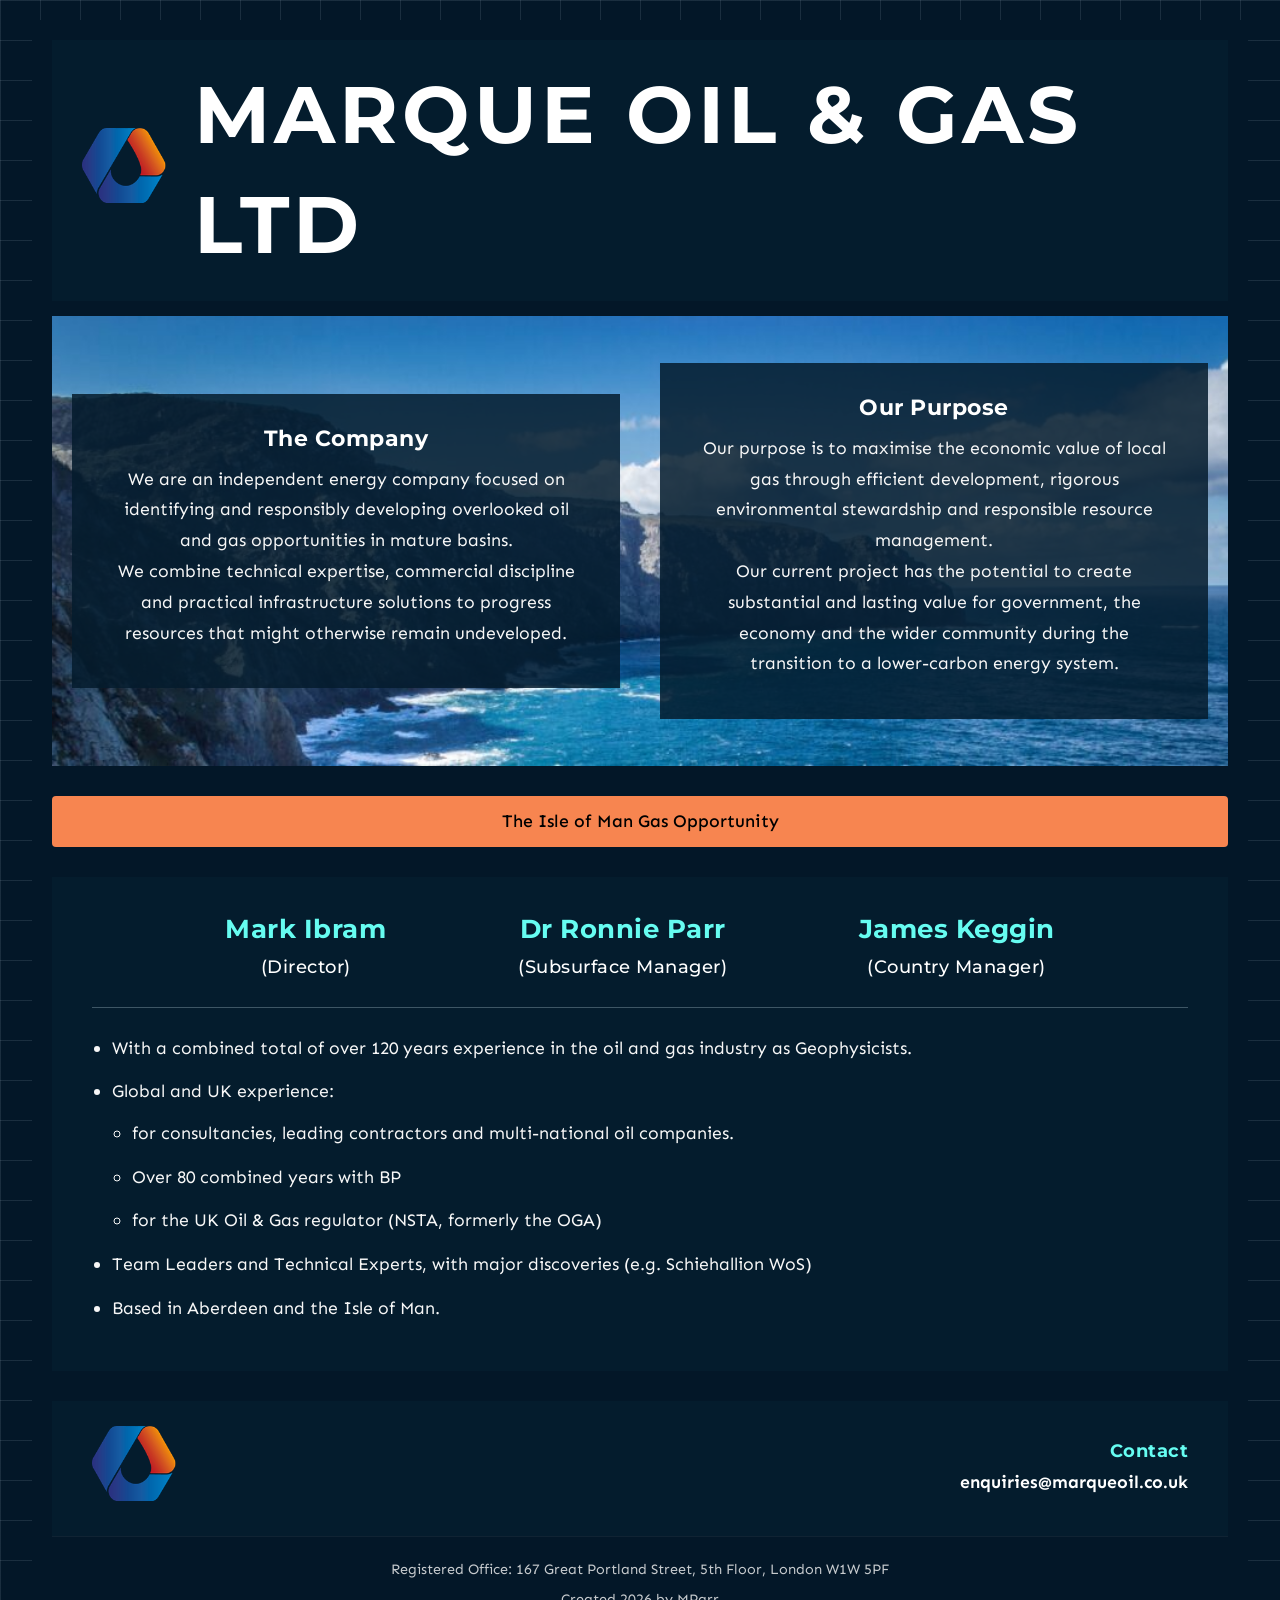
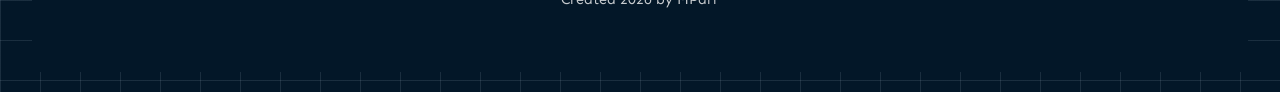
==== index.html @ 426ada27 "Ratify HL; Structure Changes" ====
<!DOCTYPE html>
<html lang="en">
<head>
    <meta charset="UTF-8">
    <meta name="viewport" content="width=device-width, initial-scale=1.0">
    <title>Homepage - Marque Oil & Gas</title>
	<link rel="preconnect" href="https://fonts.googleapis.com">
	<link rel="preconnect" href="https://fonts.gstatic.com" crossorigin>
	<link href="https://fonts.googleapis.com/css2?family=Montserrat:wght@700&family=Sen:wght@400;500;700&display=swap" rel="stylesheet">

    <link rel="icon" type="image/png" href="media/logo.png">
    <link rel="stylesheet" href="style.css">
</head>
<body>
    <div class="page-wrapper">
		<!-- Header Section with Clickable Logo on Left -->
		<header class="site-header">
			<div class="header-logo">
				<a href="index.html" title="Return to Homepage">
					<img src="media/logo.png" alt="Website Logo">
				</a>
			</div>
			<div class="header-text-container">
				<h1 class="header-title">
					MARQUE<br class="mobile-break"> 
					OIL<br class="mobile-break"> 
					&<br class="mobile-break"> 
					GAS<br class="mobile-break"> 
					LTD
				</h1>
			</div>
		</header>


		<!-- Hero / Vision Statement Section -->
		<section class="site-hero reveal">
			<img src="media/sea.jpg" alt="Coastal landscape with offshore energy infrastructure" class="hero-image">
			
			<div class="hero-vision-box">
				<h3>The Company</h3>
				<p>We are an independent energy company focused on identifying and responsibly developing overlooked oil and gas opportunities in mature basins. <br>
				We combine technical expertise, commercial discipline and practical infrastructure solutions to progress resources that might otherwise remain undeveloped.</p>
			</div>
			
			<div class="hero-vision-box">
				<h3>Our Purpose</h3>
				<p>Our purpose is to maximise the economic value of local gas through efficient development, rigorous environmental stewardship and responsible resource management.<br> Our current project has the potential to create substantial and lasting value for government, the economy and the wider community during the transition to a lower-carbon energy system.</p>
			</div>
		</section>

	     <!-- Navigation Section -->
        <nav class="primary-nav" aria-label="Main Navigation">
            <ul class="nav-list">
                <li><a href="caseForGas.html" class="button nav-btn">The Isle of Man Gas Opportunity</a></li>
            </ul>
        </nav>

		<!-- Key Statistics / Impact Metrics Grid - Removed for now -->
		<!-- <section class="content-section metrics-grid reveal">
			<div class="metric-card">
				<div class="metric-number">£Billions</div>
				<p class="metric-label">In potential tax revenue delivered directly to the Isle of Man Exchequer.</p>
			</div>
			
			<div class="metric-card">
				<div class="metric-number">10%</div>
				<p class="metric-label">Of local gas piped back to meet domestic supply needs securely.</p>
			</div>
			
			<div class="metric-card">
				<div class="metric-number">10 Miles</div>
				<p class="metric-label">Offshore location for a compact, 30m tall unmanned installation.</p>
			</div>
		</section>
		 -->
		

		<!-- Leadership Team Section -->
		<section class="content-section team-section reveal">
			
			<!-- Top Row: Names and Titles -->
			<div class="team-roster">
				<div class="team-member">
					<h3>Mark Ibram <br><span class="member-title">(Director)</span></h3>
				</div>
				<div class="team-member">
					<h3>Dr Ronnie Parr <br><span class="member-title">(Subsurface Manager)</span></h3>
				</div>
				<div class="team-member">
					<h3>James Keggin <br><span class="member-title">(Country Manager)</span></h3>
				</div>
			</div>
			
			<!-- Visual Divider -->
			<hr class="team-divider">
			
			<!-- Bottom Row: Bullet Points -->
			<div class="team-experience">
				<ul>
					<li>With a combined total of over 120 years experience in the oil and gas industry as Geophysicists.</li>
					<li>Global and UK experience:
						<ul>
							<li>for consultancies, leading contractors and multi-national oil companies.</li>
							<li>Over 80 combined years with BP</li>
							<li>for the UK Oil & Gas regulator (NSTA, formerly the OGA)</li>
						</ul>
					</li>
					<li>Team Leaders and Technical Experts, with major discoveries (e.g. Schiehallion WoS)</li>
					<li>Based in Aberdeen and the Isle of Man.</li>
				</ul>
			</div>
			
		</section>

		<!-- Unified Footer / Contact Section -->
		<footer class="site-footer reveal">
			<div class="footer-top">
				<div class="footer-logo">
					<img src="media/logo.png" alt="Website Logo">
				</div>
				<div class="footer-contact-block">
					<h3 class="footer-contact-heading">Contact</h3>
					<a href="mailto:enquiries@marqueoil.co.uk" class="footer-email">enquiries@marqueoil.co.uk</a>
				</div>
			</div>
			
			<div class="footer-bottom">
				<p>Registered Office: 167 Great Portland Street, 5th Floor, London W1W 5PF</p>
				<p>Created 2026 by MParr</p>
			</div>
		</footer>

    </div>

    <!-- Global Staggered Scroll Animation Script -->
    <script>
        document.addEventListener("DOMContentLoaded", function() {
            const observerOptions = {
                root: null,
                rootMargin: '0px 0px -50px 0px',
                threshold: 0.1
            };

            const observer = new IntersectionObserver((entries, observer) => {
                entries.forEach((entry, index) => {
                    if (entry.isIntersecting) {
                        setTimeout(() => {
                            entry.target.classList.add('active');
                        }, index * 100); 
                        
                        observer.unobserve(entry.target);
                    }
                });
            }, observerOptions);

            document.querySelectorAll('.reveal').forEach(section => {
                observer.observe(section);
            });
        });
    </script>
	
	<!-- Back to Top Button -->
	<button id="backToTopBtn" title="Scroll to top">
		<span>Top</span> 
		<span style="font-size: 1.1rem; line-height: 1;">↑</span>
	</button>

	<script>
		const backToTopBtn = document.getElementById("backToTopBtn");

		window.addEventListener("scroll", () => {
			if (window.scrollY > 300) {
				backToTopBtn.classList.add("show");
			} else {
				backToTopBtn.classList.remove("show");
			}
		});

		backToTopBtn.addEventListener("click", () => {
			window.scrollTo({
				top: 0,
				behavior: "smooth"
			});
		});
	</script>
</body>
</html>
---- style.css ----
/* ==========================================================================
   Variables
   ========================================================================== */
:root {
    --color-background: #031728;
    --color-background-secondary: #041c2d;
    --color-primary: #66fcf1;
    --color-secondary: #f78550;
    --color-tertiary: #c3d9e7;
    --color-border: #47b2ab;
    
    --color-foreground: #ffffff;
    --color-body-text: #f7f7f7;
    --color-text-link: #10172b;
    --color-black: #000000;

    --font-primary: 'Sen', -apple-system, BlinkMacSystemFont, "Segoe UI", Roboto, sans-serif;
    --font-heading-special: 'Montserrat', sans-serif;
}

/* ==========================================================================
   Universal Box Sizing Reset
   ========================================================================== */
*, *::before, *::after {
    box-sizing: border-box;
}

/* ==========================================================================
   Base Styles with Visible Light Blue Technical Grid Background
   ========================================================================== */
body {
    background-color: var(--color-background);
    background-image: 
        linear-gradient(to right, rgba(195, 217, 231, 0.12) 1px, transparent 1px),
        linear-gradient(to bottom, rgba(195, 217, 231, 0.12) 1px, transparent 1px);
    background-size: 40px 40px; 
    
    color: var(--color-body-text);
    font-family: var(--font-primary);
    font-size: 1.1rem; 
    font-weight: 400;
    line-height: 1.75;
    margin: 0;
    padding: 0;
}

/* ==========================================================================
   Typography
   ========================================================================== */
h1, h2, h3, h4, h5, h6 {
    color: var(--color-foreground);
    font-family: var(--font-heading-special);
    font-weight: 700;
    margin-top: 0;
    margin-bottom: 0.625rem;
    letter-spacing: 0.5px;
}

h1 {
    font-size: clamp(32px, 4.5vw, 56px);
    line-height: 1.38;
    text-align: left;
}

h2 {
    font-size: clamp(28px, 2.6vw, 32px);
    line-height: 1.43;
}

h3 {
    font-size: clamp(20px, 1.9vw, 22px);
    line-height: 1.36;
}

/* ==========================================================================
   Links
   ========================================================================== */
a {
    color: var(--color-foreground);
    text-decoration: underline;
    transition: color 0.2s ease, text-decoration 0.2s ease;
}

a:hover, 
a:focus, 
a:active {
    color: var(--color-primary);
    text-decoration: none;
}

/* ==========================================================================
   Buttons
   ========================================================================== */
.button, 
button, 
input[type="submit"] {
    background-color: var(--color-primary);
    color: var(--color-black);
    border-radius: 4px; 
    border: none;
    font-family: inherit;
    font-size: 1.1rem;
    font-weight: 500;
    padding: 10px 30px;
    text-decoration: none;
    line-height: 1.7;
    cursor: pointer;
    display: inline-block;
    transition: background-color 0.3s ease, color 0.3s ease;
}

.button:hover, .button:focus, .button:active,
button:hover, button:focus, button:active,
input[type="submit"]:hover, input[type="submit"]:focus, input[type="submit"]:active {
    background-color: var(--color-secondary);
    color: var(--color-black);
}

/* ==========================================================================
   Layout Styles
   ========================================================================== */
.page-wrapper {
    max-width: 1400px; 
    width: 95%;        
    margin: 20px auto; 
    padding: 20px;
    background-color: var(--color-background); 
}

.site-header {
    background-color: var(--color-background-secondary);
    display: flex;
    justify-content: flex-start; 
    align-items: center;   
    gap: 25px; 
    padding: 20px 30px;
    margin-bottom: 15px;
    min-height: 90px;
}

.header-title {
    margin: 0;
    font-size: clamp(2rem, 6vw + 1rem, 5rem);
    text-align: left;
    letter-spacing: 0.05em;
    line-height: 1.38;
}

.header-text-container {
    display: flex;
    flex-direction: column; 
    justify-content: center;
}

.header-logo {
    background-color: transparent; 
    border: none; 
}

.header-logo img {
    max-height: 75px; 
    width: auto;      
}

.primary-nav {
    margin-bottom: 30px;
}

.nav-list {
    display: flex;
    justify-content: center;
    gap: 20px;
    flex-wrap: wrap;
    list-style: none;
    padding: 0;
    margin: 0;
}

.nav-list li {
    flex: 1 1 200px; 
}

.nav-btn {
    width: 100%;
    background-color: var(--color-secondary); 
    text-align: center;
    line-height: 1.2;
    padding: 15px 10px;
}

.site-hero {
    position: relative;
    display: flex;
    align-items: center; 
    justify-content: flex-end; 
    min-height: 450px; 
    margin-bottom: 30px;
    overflow: hidden; 
}

.hero-image {
    position: absolute; 
    top: 0;
    left: 0;
    width: 100%;
    height: 100%;
    object-fit: cover; 
    z-index: 1; 
}

.hero-vision-box {
    position: relative;
    z-index: 2; 
    background-color: rgba(4, 28, 45, 0.85); 
    padding: 30px 40px;
    margin: 20px;
    display: flex;
    flex-direction: column;
    justify-content: center;
    text-align: center;
    max-width: 600px; 
    width: 90%; 
}

.hero-vision-box h3, 
.hero-vision-box p {
    margin: 0 0 10px 0;
}

.content-section {
    margin-bottom: 20px;
}

/* ==========================================================================
   Team Section
   ========================================================================== */
.team-section {
    background-color: var(--color-background-secondary);
    padding: 35px 40px;
    margin-bottom: 30px;
}

.team-roster {
    display: flex;
    justify-content: center; 
    align-items: center;
    text-align: center;
    gap: 12%; 
}

.team-member h3 {
    margin: 0;
    font-size: clamp(1.4rem, 2vw, 1.8rem); 
    color: var(--color-primary); 
}

.member-title {
    font-size: 1.1rem;
    color: var(--color-foreground); 
    font-weight: 500;
}

.team-divider {
    border: none;
    border-top: 1px solid var(--color-tertiary); 
    margin: 25px 0;
    opacity: 0.3;
}

.team-experience ul {
    margin: 0;
    padding-left: 20px;
    line-height: 1.8;
}

.team-experience li {
    margin-bottom: 12px;
}

.team-experience ul ul {
    margin-top: 10px;
    list-style-type: circle; 
}

/* ==========================================================================
   Subpage & Side-by-Side Content Styles (Border-free & Centered Layout)
   ========================================================================== */
.page-heading-box,
.text-content-box {
    background-color: var(--color-background-secondary);
    padding: 35px 40px;
    margin-bottom: 20px;
    position: relative;
    overflow: hidden;
}

.text-content-box > h3 {
    color: var(--color-primary);
    font-size: clamp(1.8rem, 2.5vw, 2.4rem);
    background-color: rgba(3, 23, 40, 0.6);
    padding: 20px 30px;
    margin: -35px -40px 20px -40px;
    text-align: center;
    letter-spacing: 2px;
    border: none;
    width: calc(100% + 80px);
}

.page-subtitle-white {
    width: calc(100% + 80px);
    margin-left: -40px;
    margin-right: -40px;
    background-color: rgba(3, 23, 40, 0.3);
    color: var(--color-foreground);
    font-size: 1.25rem;
    font-style: italic;
    text-align: left;
    padding: 14px 40px;
    margin-bottom: 30px;
    border: none;
    opacity: 0.95;
}

.lead-text {
    font-size: 1.15rem;
    opacity: 0.9;
    margin-bottom: 15px;
}

.section-subtitle {
    margin-bottom: 15px;
    opacity: 0.9;
}

.content-image-wrapper {
    display: flex;
    justify-content: center;
    margin-top: 20px;
    width: 100%;
}

.content-image-wrapper img {
    width: 100%;
    max-width: 950px;
    height: auto;      
    display: block;
    border-radius: 4px; 
}

/* Vertically Centered Layout for Side-by-Side Content */
.content-side-by-side {
    display: flex;
    align-items: center; 
    gap: 35px;
    margin-top: 15px;
}

/* Side Text with Orange Border, Background, Justified Text, and No Blue Borders */
.side-text {
    flex: 1.2; 
    text-align: justify;
    text-justify: inter-word;
    border: 2px solid var(--color-secondary);
    border-radius: 8px;
    padding: 25px 30px;
    background-color: var(--color-background);
    box-shadow: 0 4px 20px rgba(0, 0, 0, 0.3);
}

.side-text p, 
.side-text ol {
    text-align: justify;
    text-justify: inter-word;
}

.side-image {
    flex: 1;
    display: flex;
    justify-content: center;
    align-items: flex-start;
    position: sticky; 
    top: 20px;
    background: transparent;
    border: none;
    padding: 0;
    box-shadow: none;
}

.side-image img {
    width: 100%;
    max-width: 100%;
    height: auto;
    border-radius: 8px;
    box-shadow: 0 12px 35px rgba(0, 0, 0, 0.45);
}

/* ==========================================================================
   Comparison Table Styles (Border-free)
   ========================================================================== */
.table-container {
    width: 100%;
    overflow-x: auto; 
    margin-bottom: 30px;
    border: none;
    border-radius: 6px;
    box-shadow: 0 4px 20px rgba(0, 0, 0, 0.3);
}

.comparison-table {
    width: 100%;
    border-collapse: collapse;
    text-align: left;
    font-size: 1rem;
    color: var(--color-body-text);
}

.comparison-table th, 
.comparison-table td {
    padding: 16px 20px;
    border: none;
    border-bottom: 1px solid rgba(255, 255, 255, 0.05); 
    vertical-align: middle;
}

.comparison-table thead th {
    background-color: var(--color-background-secondary); 
    color: var(--color-foreground);
    font-family: var(--font-heading-special);
    font-size: 1.1rem;
}

.comparison-table .header-wind {
    background-color: #381d16; 
    color: #f2d3c7;
}

.col-wind {
    background-color: rgba(242, 133, 80, 0.08); 
    width: 39%;
    color: var(--color-body-text);
}

.comparison-table .header-gas {
    background-color: var(--color-background-secondary);
    color: var(--color-primary);
}

.test-name {
    background-color: var(--color-background);
    color: var(--color-foreground);
    font-weight: 700;
    width: 22%;
}

.col-gas {
    background-color: var(--color-background-secondary);
    width: 39%;
    color: var(--color-body-text);
}

.status-yes { color: #1a5276; font-weight: 700; }
.status-no { color: #b52b2b; font-weight: 700; }
.status-unlikely { color: #b86214; font-weight: 700; }
.status-risk { color: #b86214; font-weight: 700; }
.status-bad { color: #b52b2b; font-weight: 700; }
.status-neutral { color: #3b5266; font-weight: 700; }

/* ==========================================================================
   Footer Section Styles
   ========================================================================== */
.site-footer {
    display: flex;
    flex-direction: column;
    margin-bottom: 20px;
    background-color: var(--color-background-secondary);
    border-top: none;
}

.footer-top {
    display: flex;
    justify-content: space-between;
    align-items: center;
    padding: 25px 40px;
}

.footer-logo img {
    max-height: 75px; 
    width: auto;
}

.footer-contact-block {
    text-align: right;
}

.footer-contact-heading {
    margin: 0 0 5px 0;
    font-size: 1.1rem;
    color: var(--color-primary);
}

.footer-email {
    color: var(--color-foreground);
    font-weight: 700;
    text-decoration: none;
    font-size: 1.1rem;
}

.footer-email:hover {
    color: var(--color-primary);
}

.footer-bottom {
    background-color: var(--color-background);
    padding: 15px 40px;
    text-align: center;
    font-size: 0.9rem;
    border-top: 1px solid rgba(255, 255, 255, 0.05); 
}

.footer-bottom p {
    margin: 5px 0;
    opacity: 0.8;
}

/* ==========================================================================
   Summary Box & FAQ Styles
   ========================================================================== */
.simple-choice-box {
    background-color: var(--color-background); 
    border: 2px solid var(--color-secondary);   
    border-radius: 8px;
    padding: 25px 30px;
    margin-top: 30px;
    box-shadow: 0 4px 20px rgba(0, 0, 0, 0.3); 
}

.text-content-box .simple-choice-box h3 {
    color: var(--color-secondary); 
    font-size: 1.3rem;
    margin-bottom: 12px;
    text-transform: uppercase;
    letter-spacing: 1px;
}

.choice-list {
    list-style-type: none; 
    padding: 0;
    margin: 0;
}

.choice-list li {
    font-size: 1.1rem;
    line-height: 1.6;
    margin-bottom: 10px;
    padding-left: 24px;
    position: relative;
}

.choice-list li::before {
    content: "■";
    color: var(--color-primary);
    position: absolute;
    left: 0;
    font-size: 0.8rem;
    top: 2px;
}

.choice-list li:last-child {
    margin-bottom: 0;
}

.faq-container {
    display: flex;
    flex-direction: column;
    gap: 12px;
    margin-top: 15px;
}

.faq-item {
    background-color: var(--color-background);
    border: none;
    box-shadow: 0 4px 15px rgba(0, 0, 0, 0.2);
    border-radius: 6px;
    overflow: hidden;
    transition: transform 0.2s ease;
}

.faq-item[open] {
    transform: translateY(-2px);
}

.faq-question {
    padding: 16px 20px;
    font-size: 1.05rem;
    font-weight: 700;
    color: var(--color-foreground);
    cursor: pointer;
    list-style: none;
    display: flex;
    justify-content: space-between;
    align-items: center;
}

.faq-question::after {
    content: "+";
    font-size: 1.4rem;
    color: var(--color-primary);
}

.faq-item[open] .faq-question::after {
    content: "−";
}

.faq-answer {
    padding: 15px 20px;
    color: var(--color-body-text);
    line-height: 1.7;
    border-top: 1px solid rgba(255, 255, 255, 0.05);
    margin-top: 5px;
}

.faq-answer p { margin: 0; }

/* ==========================================================================
   Animations & Resource Library
   ========================================================================== */
@keyframes fadeInSmooth {
    from { opacity: 0; transform: translateY(15px); }
    to { opacity: 1; transform: translateY(0); }
}

.page-heading-box,
.text-content-box,
.team-section,
.site-hero {
    animation: fadeInSmooth 0.8s ease-out forwards;
}

.reveal {
    opacity: 0;
    transform: translateY(40px);
    transition: opacity 1s cubic-bezier(0.16, 1, 0.3, 1), transform 1s cubic-bezier(0.16, 1, 0.3, 1);
    will-change: opacity, transform;
}

.reveal.active {
    opacity: 1;
    transform: translateY(0);
}

.resource-grid {
    display: flex;
    flex-direction: column;
    gap: 12px;
    margin-top: 15px;
}

.resource-card {
    display: flex;
    align-items: center;
    background-color: var(--color-background);
    border: none;
    box-shadow: 0 4px 15px rgba(0, 0, 0, 0.2);
    border-radius: 6px;
    padding: 16px 20px;
    text-decoration: none;
    color: var(--color-foreground);
    transition: transform 0.2s ease;
}

.resource-card:hover {
    transform: translateY(-2px);
}

.resource-icon {
    background-color: var(--color-secondary);
    color: var(--color-black);
    font-family: var(--font-heading-special);
    font-weight: 700;
    font-size: 0.85rem;
    padding: 8px 10px;
    border-radius: 4px;
    margin-right: 15px;
    flex-shrink: 0;
}

.resource-info { flex-grow: 1; }
.resource-info h4 { margin: 0 0 4px 0; font-size: 1.05rem; color: var(--color-primary); }
.resource-info p { margin: 0 0 4px 0; font-size: 0.9rem; color: var(--color-body-text); opacity: 0.9; }
.resource-meta { font-size: 0.85rem; opacity: 0.7; }

.resource-action {
    font-weight: 700;
    font-size: 0.95rem;
    color: var(--color-primary);
    margin-left: 15px;
    flex-shrink: 0;
    display: flex;
    align-items: center;
    gap: 5px;
}

/* ==========================================================================
   Tabbed Switcher Styles
   ========================================================================== */
.tab-nav {
    display: flex;
    justify-content: center;
    gap: 15px;
    margin-bottom: 25px;
    flex-wrap: wrap;
}

.tab-btn {
    flex: 1 1 200px; 
    max-width: 250px;
    text-align: center;
    justify-content: center;
    background-color: var(--color-background-secondary);
    color: var(--color-foreground);
    border: none;
    box-shadow: 0 4px 15px rgba(0, 0, 0, 0.2);
    padding: 12px 25px;
    font-size: 1rem;
    font-weight: 700;
    border-radius: 4px;
    cursor: pointer;
    transition: all 0.3s ease;
}

.tab-btn:hover {
    color: var(--color-primary);
}

.tab-btn.active {
    background-color: var(--color-primary);
    color: var(--color-black);
}

.tab-content {
    display: none;
    opacity: 0;
    transition: opacity 0.4s ease-in-out;
}

.tab-content.active {
    display: block;
    opacity: 1;
}

/* ==========================================================================
   Milestone Timeline Tracker Styles
   ========================================================================== */
.timeline-container {
    display: flex;
    flex-direction: column;
    gap: 15px;
    position: relative;
    margin-top: 15px;
}

.timeline-container::before {
    content: '';
    position: absolute;
    top: 15px;
    bottom: 15px;
    left: 17px;
    width: 2px;
    background-color: var(--color-tertiary);
    opacity: 0.3;
}

.timeline-step {
    display: flex;
    align-items: flex-start;
    gap: 15px;
    position: relative;
}

.timeline-marker {
    background-color: var(--color-background);
    color: var(--color-primary);
    border: 2px solid var(--color-primary);
    font-family: var(--font-heading-special);
    font-weight: 700;
    font-size: 0.9rem;
    width: 34px;
    height: 34px;
    border-radius: 50%;
    display: flex;
    align-items: center;
    justify-content: center;
    flex-shrink: 0;
    z-index: 2;
    transition: background-color 0.3s ease, color 0.3s ease;
}

.timeline-step:hover .timeline-marker {
    background-color: var(--color-primary);
    color: var(--color-black);
}

.timeline-content {
    background-color: var(--color-background);
    border: none;
    box-shadow: 0 4px 15px rgba(0, 0, 0, 0.2);
    border-radius: 6px;
    padding: 12px 18px;
    flex-grow: 1;
    transition: transform 0.3s ease;
}

.timeline-step:hover .timeline-content {
    transform: translateY(-2px);
}

.timeline-content h4 {
    margin: 0 0 4px 0;
    font-size: 1rem;
    color: var(--color-primary);
}

.timeline-content p {
    margin: 0;
    font-size: 0.9rem;
    color: var(--color-body-text);
    opacity: 0.9;
    line-height: 1.5;
}

/* ==========================================================================
   Key Statistics / Impact Metrics Callout Grid
   ========================================================================== */
.metrics-grid {
    display: flex;
    justify-content: center;
    gap: 25px;
    margin-bottom: 30px;
    flex-wrap: wrap;
}

.metric-card {
    background-color: var(--color-background-secondary);
    border: none;
    border-radius: 8px;
    padding: 25px 20px;
    text-align: center;
    flex: 1;
    min-width: 250px;
    box-shadow: 0 4px 15px rgba(0, 0, 0, 0.2);
    transition: transform 0.3s ease;
}

.metric-card:hover {
    transform: translateY(-5px);
}

.metric-number {
    font-family: var(--font-heading-special);
    font-size: clamp(2rem, 2.8vw, 2.8rem);
    font-weight: 700;
    color: var(--color-primary);
    margin-bottom: 8px;
    line-height: 1.1;
}

.metric-label {
    font-size: 1rem;
    color: var(--color-body-text);
    margin: 0;
    line-height: 1.5;
    opacity: 0.95;
}

/* ==========================================================================
   Print-Friendly Styles
   ========================================================================== */
@media print {
    body {
        background-color: #ffffff !important;
        background-image: none !important; 
        color: #000000 !important;
    }

    .primary-nav,
    .tab-nav,
    .footer-socials,
    .content-side-by-side img, 
    button {
        display: none !important;
    }

    .page-wrapper,
    .site-header,
    .content-section,
    .page-heading-box,
    .text-content-box,
    .team-section,
    .site-footer {
        background-color: #ffffff !important;
        color: #000000 !important;
        box-shadow: none !important;
        border: 1px solid #ddd !important;
    }

    h1, h2, h3, h4, h5, h6,
    .team-member h3,
    .page-heading-box h2,
    .text-content-box > h3 {
        color: #000000 !important;
    }

    .comparison-table {
        color: #000000 !important;
    }
    
    .comparison-table th {
        background-color: #f0f0f0 !important;
        color: #000000 !important;
    }
}

/* ==========================================================================
   Professional Back-to-Top Button & Image Modal Styles
   ========================================================================== */
#backToTopBtn {
    position: fixed;
    bottom: 30px;
    right: 30px;
    z-index: 99;
    background-color: var(--color-background-secondary);
    color: var(--color-foreground);
    border: none;
    border-radius: 35px; 
    padding: 14px 24px; 
    font-family: var(--font-primary);
    font-size: 1.05rem; 
    font-weight: 700;
    letter-spacing: 0.5px;
    cursor: pointer;
    display: flex;
    align-items: center;
    gap: 10px;
    opacity: 0;
    visibility: hidden;
    transform: translateY(15px);
    transition: opacity 0.3s ease, visibility 0.3s ease, transform 0.3s ease, background-color 0.3s ease, color 0.3s ease;
    box-shadow: 0 4px 20px rgba(0, 0, 0, 0.4);
}

#backToTopBtn.show {
    opacity: 1;
    visibility: visible;
    transform: translateY(0);
}

#backToTopBtn:hover {
    background-color: var(--color-secondary);
    color: var(--color-black);
    transform: translateY(-3px);
}

.side-image img, 
.content-image-wrapper img {
    cursor: pointer;
    transition: transform 0.2s ease;
}

.side-image img:hover, 
.content-image-wrapper img:hover {
    transform: scale(1.02);
}

#imageModal {
    display: none;
    position: fixed;
    z-index: 1000;
    top: 0;
    left: 0;
    width: 100%;
    height: 100%;
    background-color: rgba(3, 23, 40, 0.95);
    justify-content: center;
    align-items: center;
    padding: 20px;
}

#imageModal img {
    max-width: 90%;
    max-height: 90vh;
    border-radius: 4px;
    box-shadow: 0 4px 25px rgba(0,0,0,0.5);
}

#imageModal.active {
    display: flex;
}

.mobile-break {
    display: none;
}
/* ==========================================================================
   Media Queries & Responsive Rules
   ========================================================================== */
@media (max-width: 900px) {
    .comparison-table th, 
    .comparison-table td {
        padding: 12px 10px;
        font-size: 0.9rem;
    }
    
    .content-side-by-side {
        flex-direction: column;
        gap: 20px;
    }
}

@media (max-width: 850px) {
    .site-header {
        flex-direction: column;
        gap: 20px; 
        padding: 20px;
    }
    
    .site-hero {
        flex-direction: column;
        justify-content: center;
        padding: 20px 0; 
    }

    .hero-vision-box {
        padding: 15px 20px; 
        margin: 10px; 
        width: 90%;
    }

    .hero-vision-box h3 {
        font-size: 1.2rem;
        margin-bottom: 5px;
    }

    .hero-vision-box p {
        font-size: 0.95rem; 
        line-height: 1.4; 
    }

    .footer-top {
        flex-direction: column;
        gap: 20px;
        justify-content: center;
    }

    .comparison-table thead { display: none; }

    .comparison-table, 
    .comparison-table tbody, 
    .comparison-table tr, 
    .comparison-table td {
        display: block;
        width: 100% !important;
    }

    .comparison-table { border: none; }

    .comparison-table tr {
        margin-bottom: 25px;
        border-radius: 6px;
        overflow: hidden;
        box-shadow: 0 4px 15px rgba(0, 0, 0, 0.2);
    }

    .comparison-table .test-name {
        background-color: var(--color-background);
        color: var(--color-primary);
        font-size: 1.15rem;
        text-align: center;
        padding: 14px;
        font-family: var(--font-heading-special);
    }

    .comparison-table .col-wind,
    .comparison-table .col-gas {
        padding: 18px 20px;
        display: block;
        position: relative;
    }

    .comparison-table td[data-label]::before {
        content: attr(data-label);
        display: block;
        font-family: var(--font-heading-special);
        font-size: 0.85rem;
        text-transform: uppercase;
        letter-spacing: 0.5px;
        margin-bottom: 6px;
        opacity: 0.85;
    }

    .comparison-table .col-wind::before { color: #f2d3c7; font-weight: 700; }
    .comparison-table .col-gas::before { color: var(--color-primary); font-weight: 700; }
	
	.mobile-break {
        display: block;
    }
    
    .header-title {
        line-height: 1.1; 
		text-align: center;
    }
}

@media (max-width: 768px) {
    .resource-card {
        flex-direction: column;
        align-items: flex-start;
        gap: 15px;
    }
    
    .resource-action {
        margin-left: 0;
        align-self: flex-end;
    }
}
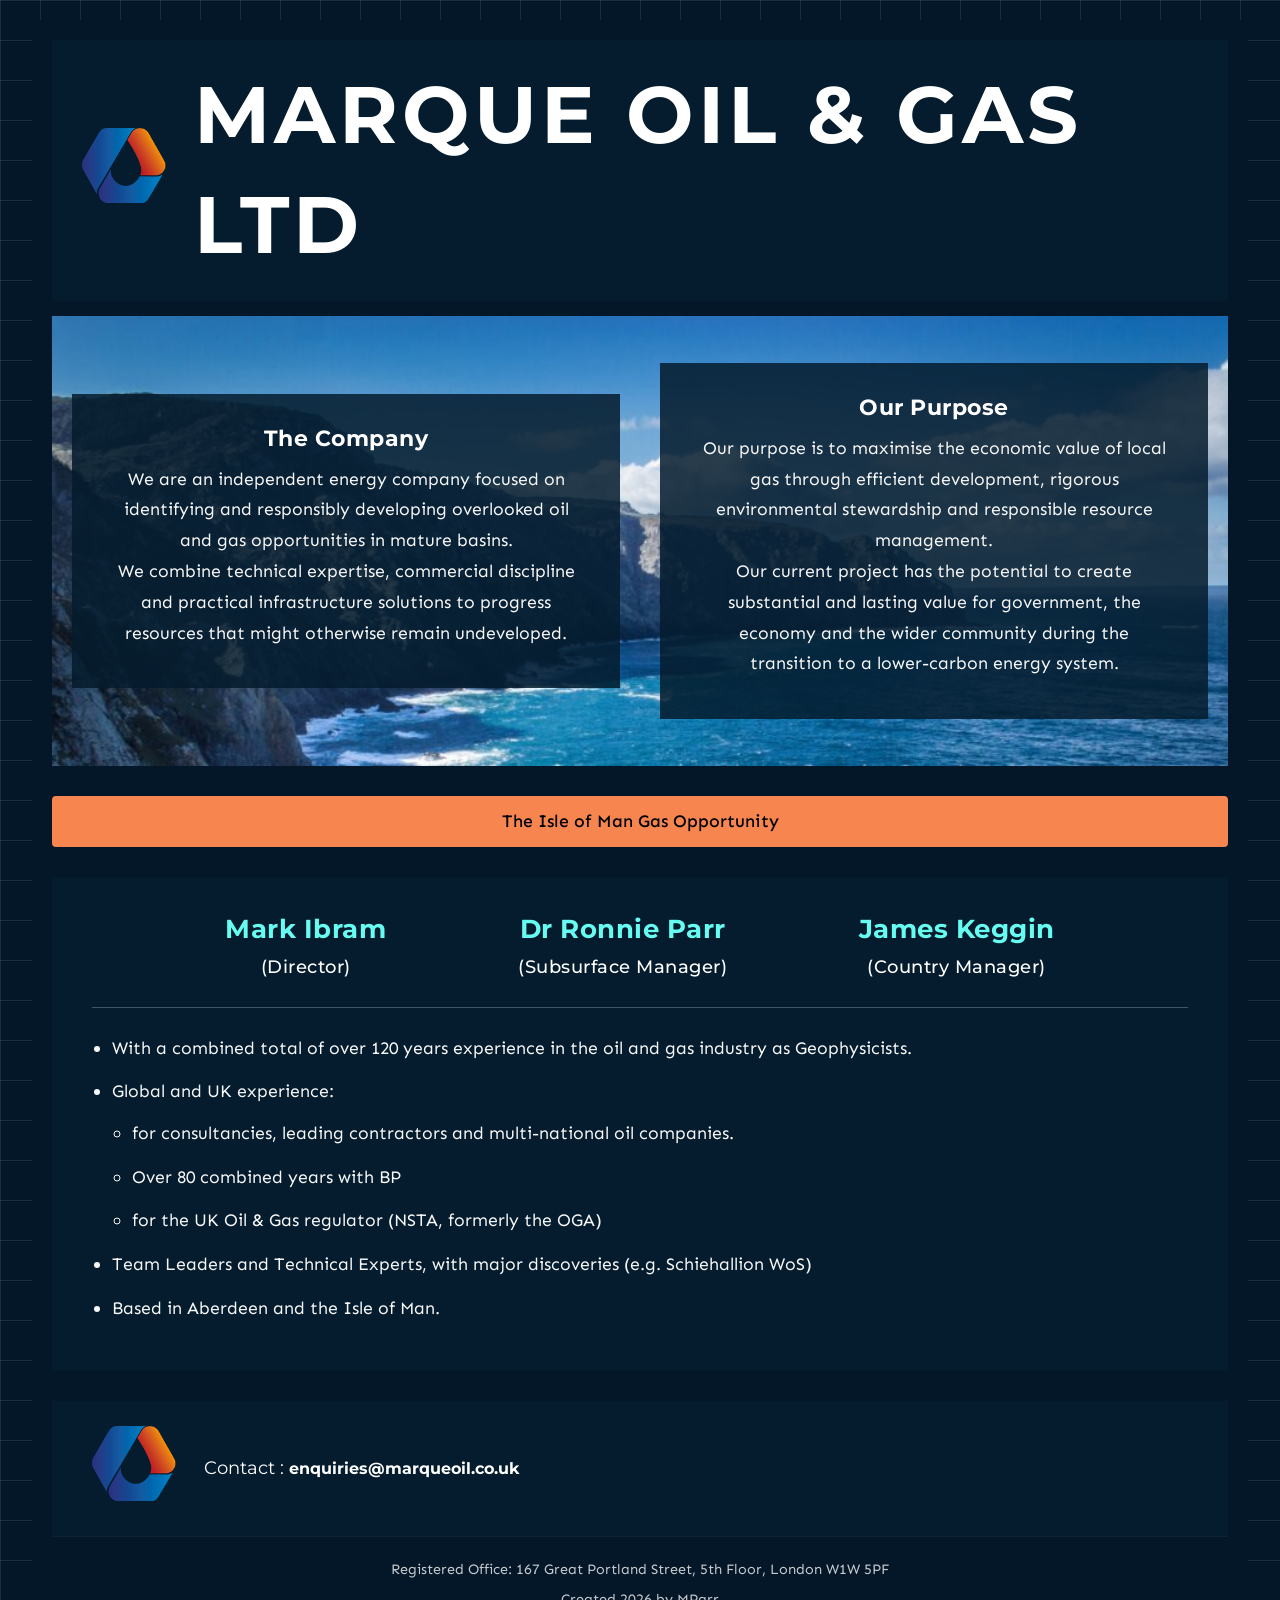
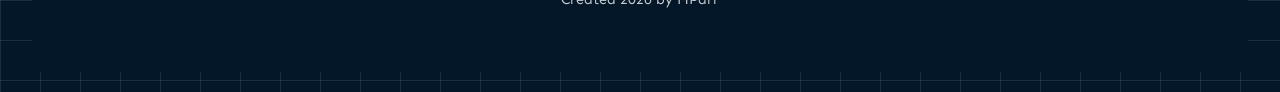
==== commit a1be4ac5: "Footer Adjustments Changed alignment of footer to la, edited css of colour." ====
--- a/index.html
+++ b/index.html
@@ -113,14 +113,13 @@
 		</section>
 
 		<!-- Unified Footer / Contact Section -->
-		<footer class="site-footer reveal">
+		<footer class="site-footer">
 			<div class="footer-top">
 				<div class="footer-logo">
 					<img src="media/logo.png" alt="Website Logo">
 				</div>
 				<div class="footer-contact-block">
-					<h3 class="footer-contact-heading">Contact</h3>
-					<a href="mailto:enquiries@marqueoil.co.uk" class="footer-email">enquiries@marqueoil.co.uk</a>
+					<p class="footer-contact-text">Contact : <a href="mailto:enquiries@marqueoil.co.uk" class="footer-email">enquiries@marqueoil.co.uk</a></p>
 				</div>
 			</div>
 			
--- a/style.css
+++ b/style.css
@@ -478,9 +478,11 @@
 
 .footer-top {
     display: flex;
-    justify-content: space-between;
+    justify-content: flex-start; 
     align-items: center;
+    gap: 25px; 
     padding: 25px 40px;
+    background-color: var(--color-background-secondary);
 }
 
 .footer-logo img {
@@ -489,20 +491,27 @@
 }
 
 .footer-contact-block {
-    text-align: right;
+    text-align: left;
 }
 
 .footer-contact-heading {
     margin: 0 0 5px 0;
     font-size: 1.1rem;
     color: var(--color-primary);
+}
+
+.footer-contact-text {
+    margin: 0;
+    font-family: var(--font-heading-special);
+    font-size: 1.1rem;
+    color: var(--color-foreground);
 }
 
 .footer-email {
     color: var(--color-foreground);
     font-weight: 700;
     text-decoration: none;
-    font-size: 1.1rem;
+    font-size: 1.0rem;
 }
 
 .footer-email:hover {
@@ -919,6 +928,41 @@
         color: #000000 !important;
     }
 }
+
+.case-card-grid {
+    display: grid;
+    grid-template-columns: repeat(auto-fit, minmax(320px, 1fr));
+    gap: 20px;
+    margin-top: 20px;
+	text-align: center;
+}
+
+.feature-card {
+    background-color: var(--color-background);
+    border-radius: 6px;
+    padding: 22px 25px;
+    box-shadow: 0 4px 15px rgba(0, 0, 0, 0.2);
+    transition: transform 0.2s ease;
+}
+
+.feature-card:hover {
+    transform: translateY(-2px);
+}
+
+.feature-card h4 {
+    margin: 0 0 8px 0;
+    font-size: 1.1rem;
+    color: var(--color-primary);
+}
+
+.feature-card p {
+    margin: 0;
+    font-size: 0.950rem;
+    color: var(--color-body-text);
+    opacity: 0.9;
+    line-height: 1.6;
+}
+
 
 /* ==========================================================================
    Professional Back-to-Top Button & Image Modal Styles
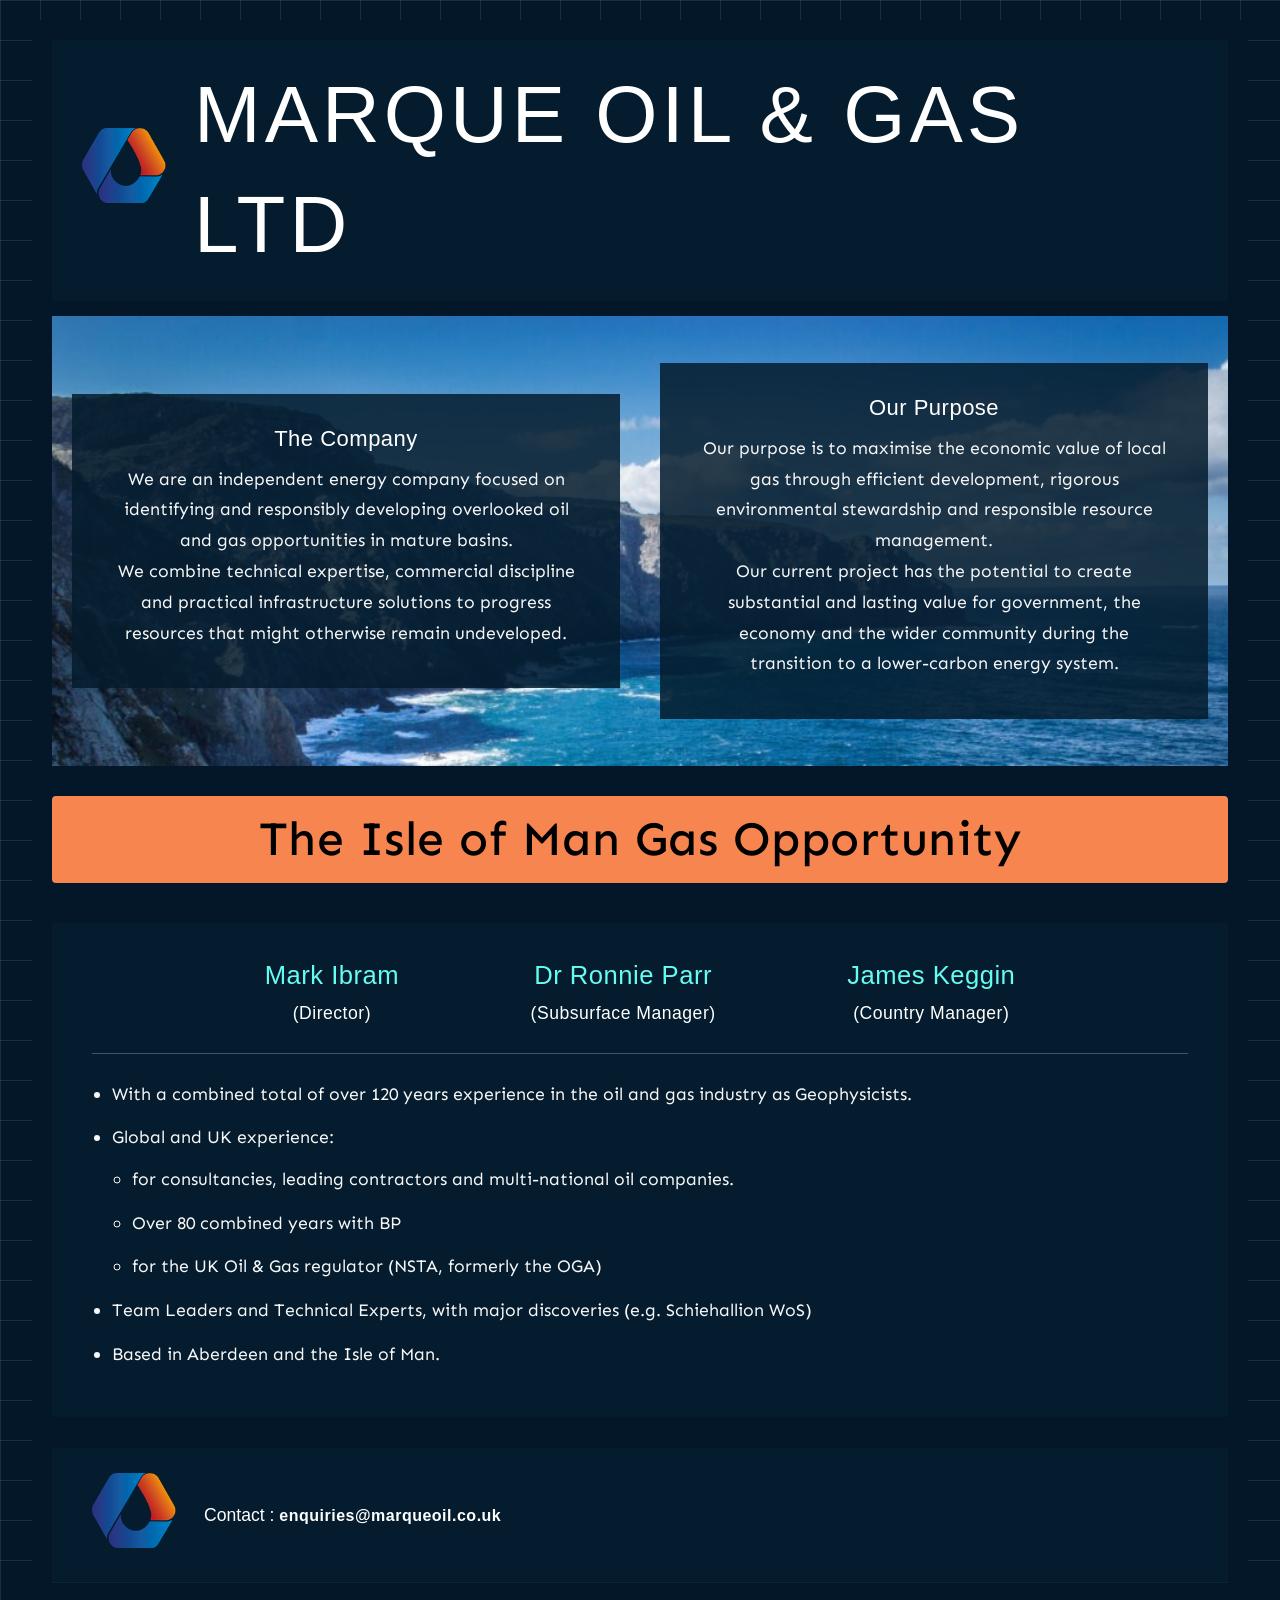
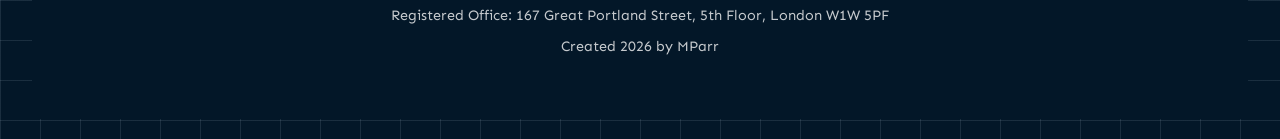
==== commit 7d7265e0: "Fixed Other Small Issues" ====
--- a/index.html
+++ b/index.html
@@ -6,7 +6,7 @@
     <title>Homepage - Marque Oil & Gas</title>
 	<link rel="preconnect" href="https://fonts.googleapis.com">
 	<link rel="preconnect" href="https://fonts.gstatic.com" crossorigin>
-	<link href="https://fonts.googleapis.com/css2?family=Montserrat:wght@700&family=Sen:wght@400;500;700&display=swap" rel="stylesheet">
+	<link href="https://fonts.googleapis.com/css2?family=Sen:wght@400;500;&display=swap" rel="stylesheet">
 
     <link rel="icon" type="image/png" href="media/logo.png">
     <link rel="stylesheet" href="style.css">
--- a/style.css
+++ b/style.css
@@ -15,7 +15,7 @@
     --color-black: #000000;
 
     --font-primary: 'Sen', -apple-system, BlinkMacSystemFont, "Segoe UI", Roboto, sans-serif;
-    --font-heading-special: 'Montserrat', sans-serif;
+	--font-heading-special: "Segoe UI", -apple-system, BlinkMacSystemFont, sans-serif;
 }
 
 /* ==========================================================================
@@ -34,7 +34,6 @@
         linear-gradient(to right, rgba(195, 217, 231, 0.12) 1px, transparent 1px),
         linear-gradient(to bottom, rgba(195, 217, 231, 0.12) 1px, transparent 1px);
     background-size: 40px 40px; 
-    
     color: var(--color-body-text);
     font-family: var(--font-primary);
     font-size: 1.1rem; 
@@ -47,10 +46,9 @@
 /* ==========================================================================
    Typography
    ========================================================================== */
-h1, h2, h3, h4, h5, h6 {
+h1, h2, h3, h4, h5, h6, a {
     color: var(--color-foreground);
     font-family: var(--font-heading-special);
-    font-weight: 700;
     margin-top: 0;
     margin-bottom: 0.625rem;
     letter-spacing: 0.5px;
@@ -70,6 +68,7 @@
 h3 {
     font-size: clamp(20px, 1.9vw, 22px);
     line-height: 1.36;
+	font-weight: 500;
 }
 
 /* ==========================================================================
@@ -79,6 +78,9 @@
     color: var(--color-foreground);
     text-decoration: underline;
     transition: color 0.2s ease, text-decoration 0.2s ease;
+	letter-spacing: 0.5px;
+    line-height: 1.36;
+	font-weight: 500;
 }
 
 a:hover, 
@@ -99,7 +101,7 @@
     border-radius: 4px; 
     border: none;
     font-family: inherit;
-    font-size: 1.1rem;
+    font-size: 3rem;
     font-weight: 500;
     padding: 10px 30px;
     text-decoration: none;
@@ -144,6 +146,7 @@
     text-align: left;
     letter-spacing: 0.05em;
     line-height: 1.38;
+	font-weight: 400;
 }
 
 .header-text-container {
@@ -294,8 +297,8 @@
     overflow: hidden;
 }
 
-.text-content-box > h3 {
-    color: var(--color-primary);
+.text-content-box > h2 {
+    color: white;
     font-size: clamp(1.8rem, 2.5vw, 2.4rem);
     background-color: rgba(3, 23, 40, 0.6);
     padding: 20px 30px;
@@ -304,21 +307,8 @@
     letter-spacing: 2px;
     border: none;
     width: calc(100% + 80px);
-}
-
-.page-subtitle-white {
-    width: calc(100% + 80px);
-    margin-left: -40px;
-    margin-right: -40px;
-    background-color: rgba(3, 23, 40, 0.3);
-    color: var(--color-foreground);
-    font-size: 1.25rem;
-    font-style: italic;
-    text-align: left;
-    padding: 14px 40px;
-    margin-bottom: 30px;
-    border: none;
-    opacity: 0.95;
+	font-weight: 700;
+	font-style: italic;
 }
 
 .lead-text {
@@ -360,11 +350,11 @@
     flex: 1.2; 
     text-align: justify;
     text-justify: inter-word;
-    border: 2px solid var(--color-secondary);
+    /*border: 2px solid var(--color-secondary);
     border-radius: 8px;
-    padding: 25px 30px;
     background-color: var(--color-background);
-    box-shadow: 0 4px 20px rgba(0, 0, 0, 0.3);
+    box-shadow: 0 4px 20px rgba(0, 0, 0, 0.3);*/
+	padding: 25px 30px;
 }
 
 .side-text p, 
@@ -543,7 +533,7 @@
     box-shadow: 0 4px 20px rgba(0, 0, 0, 0.3); 
 }
 
-.text-content-box .simple-choice-box h3 {
+.text-content-box .simple-choice-box h2 {
     color: var(--color-secondary); 
     font-size: 1.3rem;
     margin-bottom: 12px;
@@ -641,7 +631,9 @@
 .page-heading-box,
 .text-content-box,
 .team-section,
-.site-hero {
+.site-hero,
+.primary-nav,
+.tab-nav {
     animation: fadeInSmooth 0.8s ease-out forwards;
 }
 
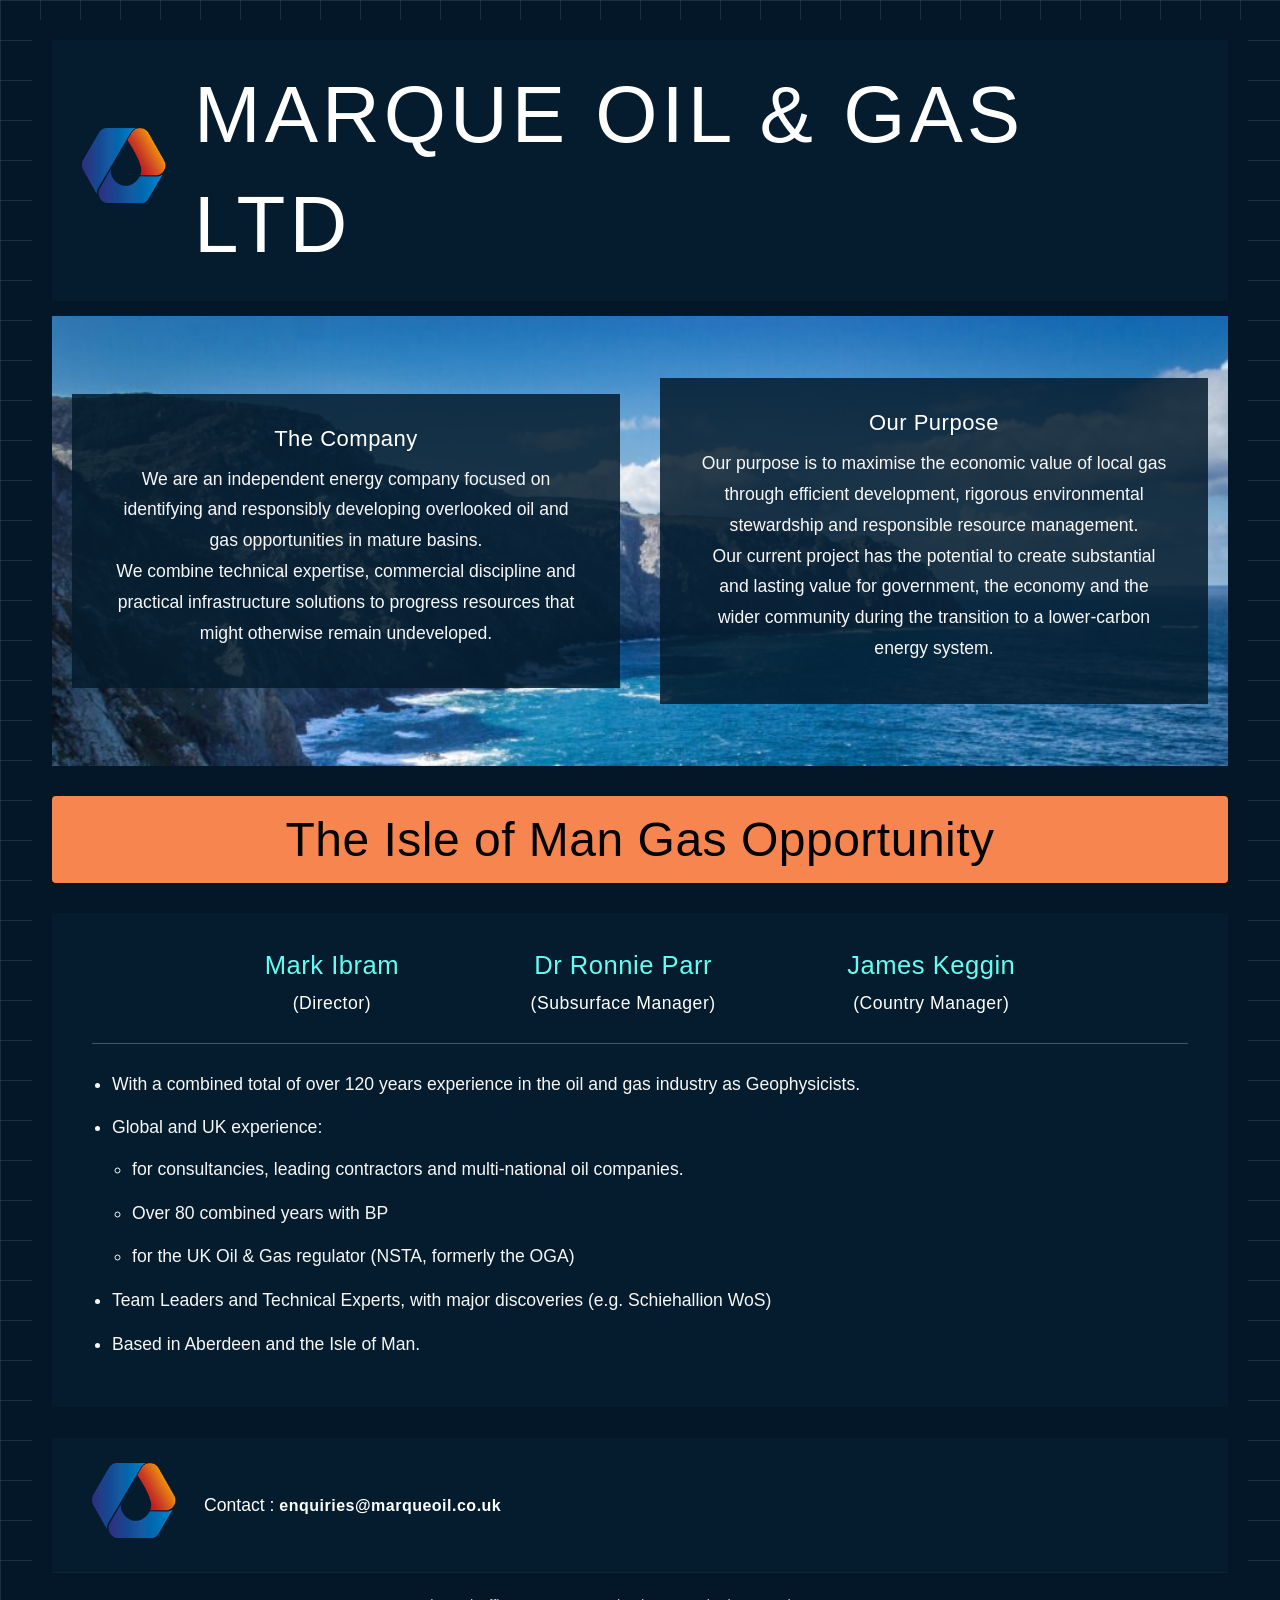
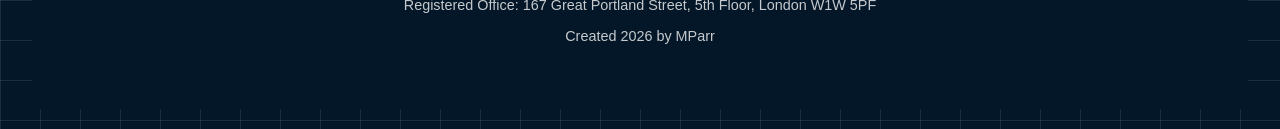
==== commit 7e0fb69c: "JS & Efficiency build" ====
--- a/index.html
+++ b/index.html
@@ -3,10 +3,11 @@
 <head>
     <meta charset="UTF-8">
     <meta name="viewport" content="width=device-width, initial-scale=1.0">
+	<meta name="description" content="Marque Oil & Gas is an independent energy company focused on responsibly developing local gas opportunities and carbon capture integration.">
     <title>Homepage - Marque Oil & Gas</title>
 	<link rel="preconnect" href="https://fonts.googleapis.com">
 	<link rel="preconnect" href="https://fonts.gstatic.com" crossorigin>
-	<link href="https://fonts.googleapis.com/css2?family=Sen:wght@400;500;&display=swap" rel="stylesheet">
+	<link href="[https://fonts.googleapis.com/css2?family=Sen:wght@400;500&display=swap](https://fonts.googleapis.com/css2?family=Sen:wght@400;500&display=swap)" rel="stylesheet">
 
     <link rel="icon" type="image/png" href="media/logo.png">
     <link rel="stylesheet" href="style.css">
@@ -131,56 +132,12 @@
 
     </div>
 
-    <!-- Global Staggered Scroll Animation Script -->
-    <script>
-        document.addEventListener("DOMContentLoaded", function() {
-            const observerOptions = {
-                root: null,
-                rootMargin: '0px 0px -50px 0px',
-                threshold: 0.1
-            };
+	<!-- Back to Top Button HTML -->
+    <button id="backToTopBtn" title="Scroll to top">
+        <span>Top</span> 
+        <span style="font-size: 1.1rem; line-height: 1;">↑</span>
+    </button>
 
-            const observer = new IntersectionObserver((entries, observer) => {
-                entries.forEach((entry, index) => {
-                    if (entry.isIntersecting) {
-                        setTimeout(() => {
-                            entry.target.classList.add('active');
-                        }, index * 100); 
-                        
-                        observer.unobserve(entry.target);
-                    }
-                });
-            }, observerOptions);
-
-            document.querySelectorAll('.reveal').forEach(section => {
-                observer.observe(section);
-            });
-        });
-    </script>
-	
-	<!-- Back to Top Button -->
-	<button id="backToTopBtn" title="Scroll to top">
-		<span>Top</span> 
-		<span style="font-size: 1.1rem; line-height: 1;">↑</span>
-	</button>
-
-	<script>
-		const backToTopBtn = document.getElementById("backToTopBtn");
-
-		window.addEventListener("scroll", () => {
-			if (window.scrollY > 300) {
-				backToTopBtn.classList.add("show");
-			} else {
-				backToTopBtn.classList.remove("show");
-			}
-		});
-
-		backToTopBtn.addEventListener("click", () => {
-			window.scrollTo({
-				top: 0,
-				behavior: "smooth"
-			});
-		});
-	</script>
+	<script src="script.js"></script>
 </body>
 </html>
--- a/style.css
+++ b/style.css
@@ -46,9 +46,9 @@
 /* ==========================================================================
    Typography
    ========================================================================== */
-h1, h2, h3, h4, h5, h6, a {
-    color: var(--color-foreground);
+h1, h2, h3, h4, h5, h6{
     font-family: var(--font-heading-special);
+	color: var(--color-foreground);
     margin-top: 0;
     margin-bottom: 0.625rem;
     letter-spacing: 0.5px;
@@ -303,12 +303,12 @@
     background-color: rgba(3, 23, 40, 0.6);
     padding: 20px 30px;
     margin: -35px -40px 20px -40px;
-    text-align: center;
+    text-align: left;
     letter-spacing: 2px;
     border: none;
     width: calc(100% + 80px);
 	font-weight: 700;
-	font-style: italic;
+	font-style: normal;
 }
 
 .lead-text {
@@ -502,10 +502,6 @@
     font-weight: 700;
     text-decoration: none;
     font-size: 1.0rem;
-}
-
-.footer-email:hover {
-    color: var(--color-primary);
 }
 
 .footer-bottom {
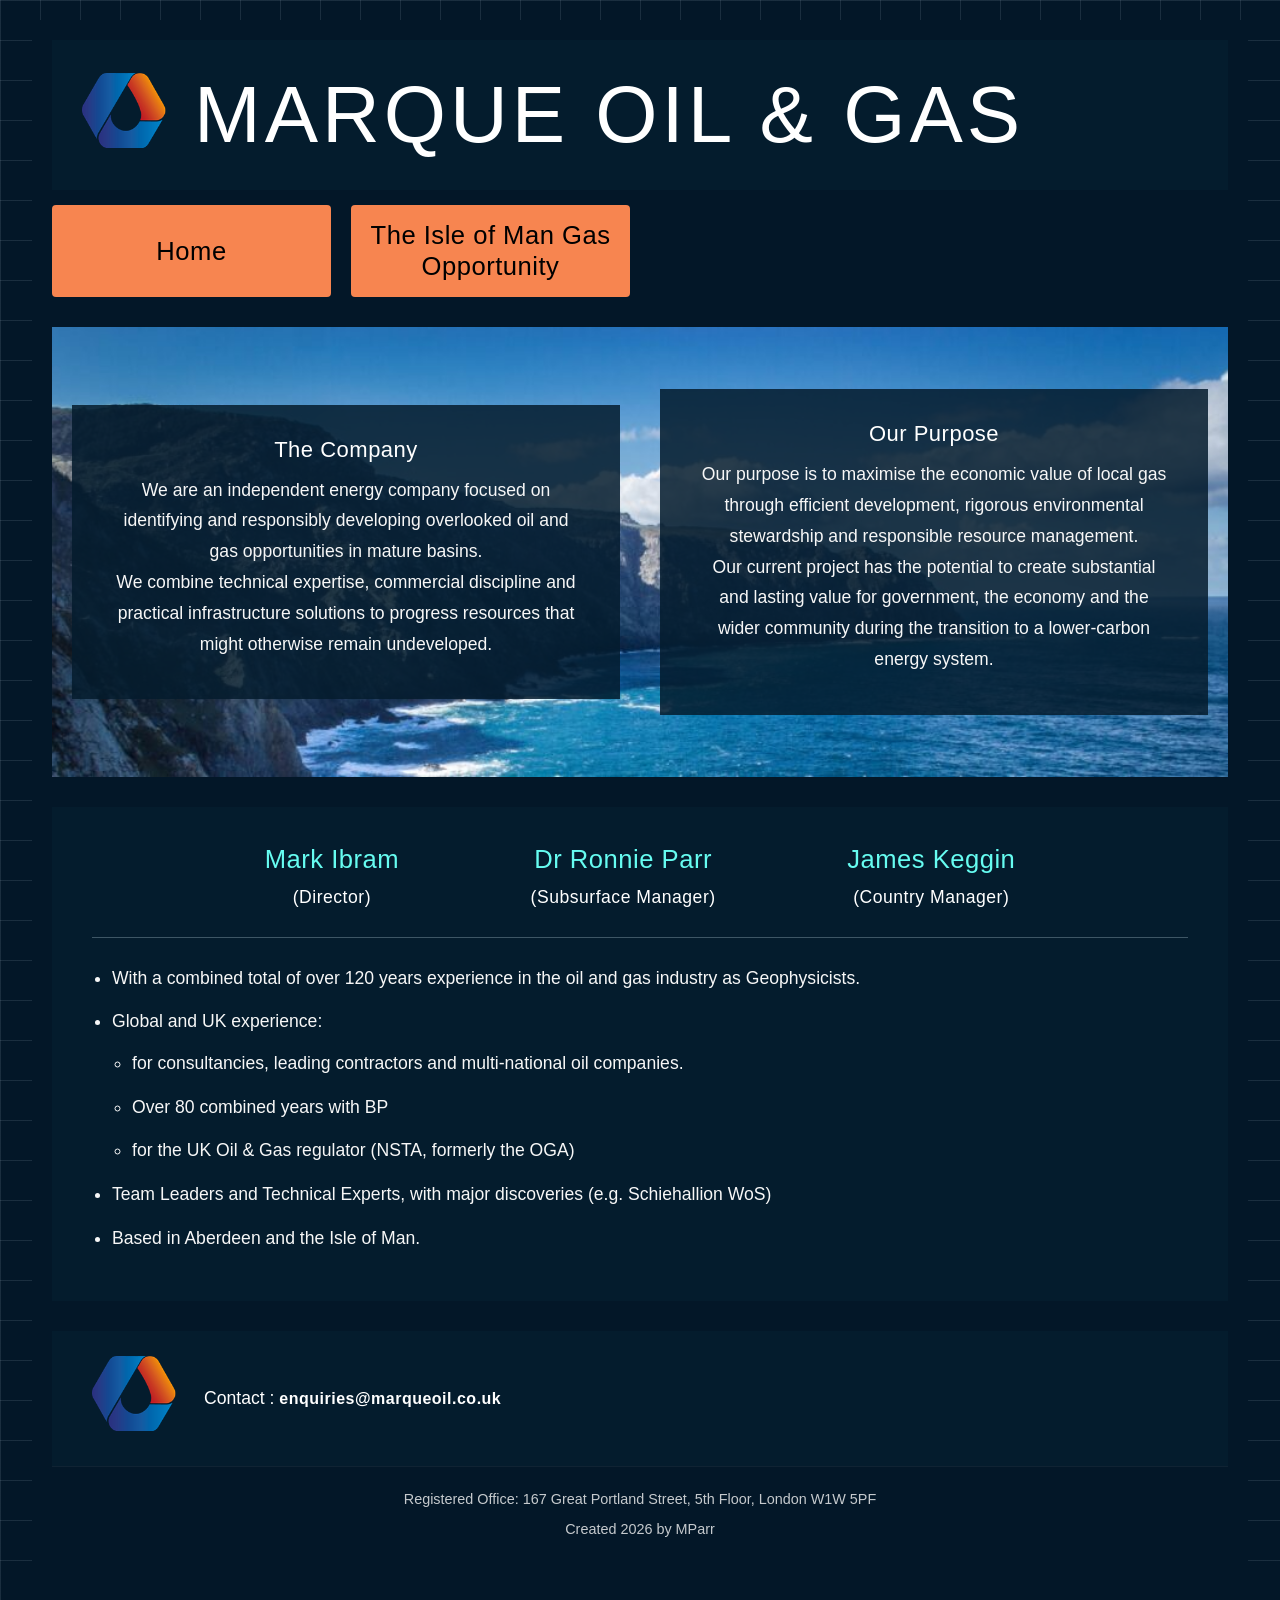
==== commit 7886876a: "CSS And layout Changes" ====
--- a/index.html
+++ b/index.html
@@ -5,7 +5,6 @@
     <meta name="viewport" content="width=device-width, initial-scale=1.0">
 	<meta name="description" content="Marque Oil & Gas is an independent energy company focused on responsibly developing local gas opportunities and carbon capture integration.">
     <title>Homepage - Marque Oil & Gas</title>
-	<link rel="preconnect" href="https://fonts.googleapis.com">
 	<link rel="preconnect" href="https://fonts.gstatic.com" crossorigin>
 	<link href="[https://fonts.googleapis.com/css2?family=Sen:wght@400;500&display=swap](https://fonts.googleapis.com/css2?family=Sen:wght@400;500&display=swap)" rel="stylesheet">
 
@@ -26,12 +25,18 @@
 					MARQUE<br class="mobile-break"> 
 					OIL<br class="mobile-break"> 
 					&<br class="mobile-break"> 
-					GAS<br class="mobile-break"> 
-					LTD
+					GAS
 				</h1>
 			</div>
 		</header>
 
+		<!-- Navigation Section -->
+        <nav class="primary-nav" aria-label="Main Navigation">
+            <ul class="nav-list">
+			    <li><a href="index.html" class="button nav-btn">Home</a></li>
+                <li><a href="caseForGas.html" class="button nav-btn">The Isle of Man Gas Opportunity</a></li>
+            </ul>
+        </nav>
 
 		<!-- Hero / Vision Statement Section -->
 		<section class="site-hero reveal">
@@ -49,12 +54,6 @@
 			</div>
 		</section>
 
-	     <!-- Navigation Section -->
-        <nav class="primary-nav" aria-label="Main Navigation">
-            <ul class="nav-list">
-                <li><a href="caseForGas.html" class="button nav-btn">The Isle of Man Gas Opportunity</a></li>
-            </ul>
-        </nav>
 
 		<!-- Key Statistics / Impact Metrics Grid - Removed for now -->
 		<!-- <section class="content-section metrics-grid reveal">
--- a/style.css
+++ b/style.css
@@ -46,7 +46,7 @@
 /* ==========================================================================
    Typography
    ========================================================================== */
-h1, h2, h3, h4, h5, h6{
+h1, h2, h3, h4, h5, h6 {
     font-family: var(--font-heading-special);
 	color: var(--color-foreground);
     margin-top: 0;
@@ -101,7 +101,10 @@
     border-radius: 4px; 
     border: none;
     font-family: inherit;
-    font-size: 3rem;
+    
+    /* Allow the massive text to shrink dynamically on smaller screens */
+    font-size: clamp(1rem, 2vw, 2rem); 
+    
     font-weight: 500;
     padding: 10px 30px;
     text-decoration: none;
@@ -165,32 +168,46 @@
     width: auto;      
 }
 
+/* ==========================================================================
+   Navigation Grid (4-Column Layout)
+   ========================================================================== */
 .primary-nav {
     margin-bottom: 30px;
 }
 
 .nav-list {
-    display: flex;
-    justify-content: center;
+    display: grid;
+    /* Forces exactly 4 even columns. minmax(0, 1fr) prevents text from breaking the grid size */
+    grid-template-columns: repeat(4, minmax(0, 1fr)); 
     gap: 20px;
-    flex-wrap: wrap;
     list-style: none;
     padding: 0;
     margin: 0;
 }
 
 .nav-list li {
-    flex: 1 1 200px; 
+    width: 100%;
+    display: flex; /* Allows the button inside to stretch vertically */
 }
 
 .nav-btn {
     width: 100%;
+    height: 100%; /* Forces the buttons to match the height of the tallest sibling */
     background-color: var(--color-secondary); 
     text-align: center;
     line-height: 1.2;
     padding: 15px 10px;
-}
-
+    word-break: break-word; /* Ensures extremely long words wrap safely */
+    
+    /* Centers the text perfectly in the middle of the box */
+    display: flex;
+    align-items: center;
+    justify-content: center;
+}
+
+/* ==========================================================================
+   Hero Section
+   ========================================================================== */
 .site-hero {
     position: relative;
     display: flex;
@@ -286,7 +303,7 @@
 }
 
 /* ==========================================================================
-   Subpage & Side-by-Side Content Styles (Border-free & Centered Layout)
+   Subpage & Side-by-Side Content Styles
    ========================================================================== */
 .page-heading-box,
 .text-content-box {
@@ -298,7 +315,7 @@
 }
 
 .text-content-box > h2 {
-    color: white;
+    color: var(--color-primary);
     font-size: clamp(1.8rem, 2.5vw, 2.4rem);
     background-color: rgba(3, 23, 40, 0.6);
     padding: 20px 30px;
@@ -337,7 +354,6 @@
     border-radius: 4px; 
 }
 
-/* Vertically Centered Layout for Side-by-Side Content */
 .content-side-by-side {
     display: flex;
     align-items: center; 
@@ -345,15 +361,10 @@
     margin-top: 15px;
 }
 
-/* Side Text with Orange Border, Background, Justified Text, and No Blue Borders */
 .side-text {
     flex: 1.2; 
     text-align: justify;
     text-justify: inter-word;
-    /*border: 2px solid var(--color-secondary);
-    border-radius: 8px;
-    background-color: var(--color-background);
-    box-shadow: 0 4px 20px rgba(0, 0, 0, 0.3);*/
 	padding: 25px 30px;
 }
 
@@ -385,7 +396,7 @@
 }
 
 /* ==========================================================================
-   Comparison Table Styles (Border-free)
+   Comparison Table Styles
    ========================================================================== */
 .table-container {
     width: 100%;
@@ -448,7 +459,7 @@
     color: var(--color-body-text);
 }
 
-.status-yes { color: #1a5276; font-weight: 700; }
+.status-yes { color: var(--color-primary); font-weight: 700; }
 .status-no { color: #b52b2b; font-weight: 700; }
 .status-unlikely { color: #b86214; font-weight: 700; }
 .status-risk { color: #b86214; font-weight: 700; }
@@ -709,15 +720,15 @@
 }
 
 .tab-btn {
-    flex: 1 1 200px; 
-    max-width: 250px;
+    flex: 1 1 140px; 
+    /* max-width: 250px; */
     text-align: center;
     justify-content: center;
     background-color: var(--color-background-secondary);
     color: var(--color-foreground);
     border: none;
     box-shadow: 0 4px 15px rgba(0, 0, 0, 0.2);
-    padding: 12px 25px;
+    padding: 12px 15px; 
     font-size: 1rem;
     font-weight: 700;
     border-radius: 4px;
@@ -1139,6 +1150,11 @@
         line-height: 1.1; 
 		text-align: center;
     }
+	
+	.nav-list {
+        /* Prevents text from breaking out of boxes on mobile phones */
+        grid-template-columns: repeat(2, minmax(0, 1fr));
+    }
 }
 
 @media (max-width: 768px) {
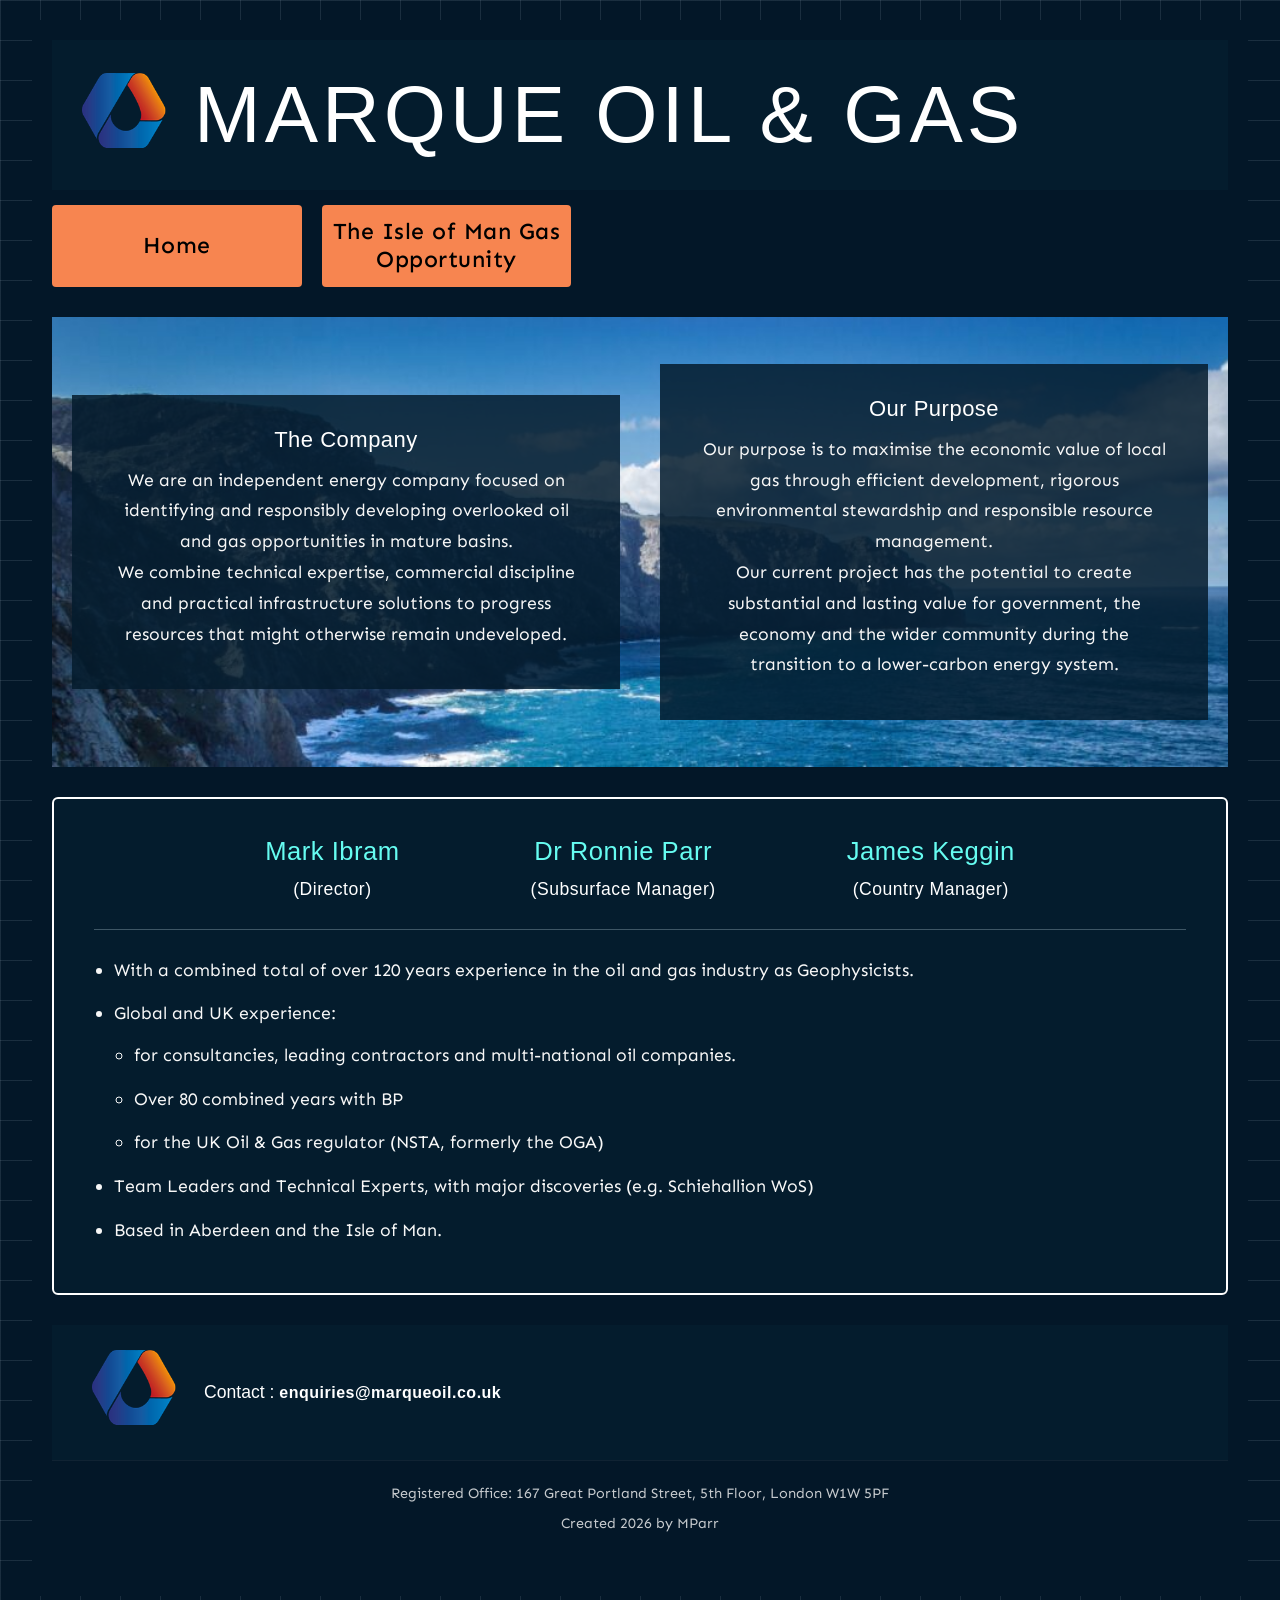
==== commit 295f8101: "Version 2.0" ====
--- a/index.html
+++ b/index.html
@@ -5,8 +5,9 @@
     <meta name="viewport" content="width=device-width, initial-scale=1.0">
 	<meta name="description" content="Marque Oil & Gas is an independent energy company focused on responsibly developing local gas opportunities and carbon capture integration.">
     <title>Homepage - Marque Oil & Gas</title>
+	<link rel="preconnect" href="https://fonts.googleapis.com">
 	<link rel="preconnect" href="https://fonts.gstatic.com" crossorigin>
-	<link href="[https://fonts.googleapis.com/css2?family=Sen:wght@400;500&display=swap](https://fonts.googleapis.com/css2?family=Sen:wght@400;500&display=swap)" rel="stylesheet">
+	<link href="https://fonts.googleapis.com/css2?family=Sen:wght@400;500&display=swap" rel="stylesheet">
 
     <link rel="icon" type="image/png" href="media/logo.png">
     <link rel="stylesheet" href="style.css">
@@ -53,27 +54,6 @@
 				<p>Our purpose is to maximise the economic value of local gas through efficient development, rigorous environmental stewardship and responsible resource management.<br> Our current project has the potential to create substantial and lasting value for government, the economy and the wider community during the transition to a lower-carbon energy system.</p>
 			</div>
 		</section>
-
-
-		<!-- Key Statistics / Impact Metrics Grid - Removed for now -->
-		<!-- <section class="content-section metrics-grid reveal">
-			<div class="metric-card">
-				<div class="metric-number">£Billions</div>
-				<p class="metric-label">In potential tax revenue delivered directly to the Isle of Man Exchequer.</p>
-			</div>
-			
-			<div class="metric-card">
-				<div class="metric-number">10%</div>
-				<p class="metric-label">Of local gas piped back to meet domestic supply needs securely.</p>
-			</div>
-			
-			<div class="metric-card">
-				<div class="metric-number">10 Miles</div>
-				<p class="metric-label">Offshore location for a compact, 30m tall unmanned installation.</p>
-			</div>
-		</section>
-		 -->
-		
 
 		<!-- Leadership Team Section -->
 		<section class="content-section team-section reveal">
--- a/style.css
+++ b/style.css
@@ -102,11 +102,13 @@
     border: none;
     font-family: inherit;
     
-    /* Allow the massive text to shrink dynamically on smaller screens */
-    font-size: clamp(1rem, 2vw, 2rem); 
+    /* Font size scaled down by exactly 10% from the original */
+    font-size: clamp(0.9rem, 1.8vw, 1.8rem); 
+    font-weight: 500;
     
-    font-weight: 500;
-    padding: 10px 30px;
+    /* Padding scaled down by exactly 10% from the original */
+    padding: 9px 27px; 
+    
     text-decoration: none;
     line-height: 1.7;
     cursor: pointer;
@@ -177,29 +179,30 @@
 
 .nav-list {
     display: grid;
-    /* Forces exactly 4 even columns. minmax(0, 1fr) prevents text from breaking the grid size */
     grid-template-columns: repeat(4, minmax(0, 1fr)); 
     gap: 20px;
     list-style: none;
     padding: 0;
     margin: 0;
+    width: 90%; /* Forces the entire row of boxes to be 10% narrower */
 }
 
 .nav-list li {
     width: 100%;
-    display: flex; /* Allows the button inside to stretch vertically */
+    display: flex; 
 }
 
 .nav-btn {
     width: 100%;
-    height: 100%; /* Forces the buttons to match the height of the tallest sibling */
+    height: 100%; 
     background-color: var(--color-secondary); 
     text-align: center;
     line-height: 1.2;
-    padding: 15px 10px;
-    word-break: break-word; /* Ensures extremely long words wrap safely */
     
-    /* Centers the text perfectly in the middle of the box */
+    /* Internal padding scaled down by 10% from the original */
+    padding: 13px 9px; 
+    
+    word-break: break-word; 
     display: flex;
     align-items: center;
     justify-content: center;
@@ -258,6 +261,8 @@
     background-color: var(--color-background-secondary);
     padding: 35px 40px;
     margin-bottom: 30px;
+    border: 2px solid var(--color-foreground);
+    border-radius: 6px;
 }
 
 .team-roster {
@@ -316,7 +321,7 @@
 
 .text-content-box > h2 {
     color: var(--color-primary);
-    font-size: clamp(1.8rem, 2.5vw, 2.4rem);
+    font-size: clamp(3.6rem, 4.5vw, 3.8rem);
     background-color: rgba(3, 23, 40, 0.6);
     padding: 20px 30px;
     margin: -35px -40px 20px -40px;
@@ -337,6 +342,8 @@
 .section-subtitle {
     margin-bottom: 15px;
     opacity: 0.9;
+    font-weight: 700;
+    font-style: italic;
 }
 
 .content-image-wrapper {
@@ -467,6 +474,145 @@
 .status-neutral { color: #3b5266; font-weight: 700; }
 
 /* ==========================================================================
+   Tabbed Switcher Styles (Minimalist Underline Design)
+   ========================================================================== */
+.tab-nav {
+    display: flex;
+    justify-content: center;
+    gap: 5px;
+    margin-bottom: 35px;
+    flex-wrap: wrap;
+    border-bottom: 2px solid var(--color-background-secondary); 
+    padding-bottom: 2px;
+}
+
+.tab-btn {
+    flex: 0 1 auto; 
+    text-align: center;
+    background-color: transparent; 
+    color: var(--color-foreground);
+    opacity: 0.9; 
+    border: none;
+    box-shadow: none; 
+    padding: 12px 20px;
+    font-size: 1.05rem;
+    font-weight: 700; 
+    letter-spacing: 0.5px; 
+    border-radius: 0;
+    border-bottom: 3px solid transparent; 
+    cursor: pointer;
+    transition: all 0.2s ease;
+}
+
+.tab-btn:hover {
+    color: var(--color-primary);
+    opacity: 1;
+    background-color: rgba(102, 252, 241, 0.05); 
+}
+
+.tab-btn.active {
+    background-color: transparent;
+    color: var(--color-primary);
+    opacity: 1;
+    border-bottom: 3px solid var(--color-primary); 
+    font-weight: 700;
+}
+
+.tab-content {
+    display: none;
+    opacity: 0;
+    transition: opacity 0.4s ease-in-out;
+}
+
+.tab-content.active {
+    display: block;
+    opacity: 1;
+}
+
+/* ==========================================================================
+   Milestone Timeline Tracker Styles
+   ========================================================================== */
+.timeline-container {
+    display: flex;
+    flex-direction: column;
+    gap: 15px;
+    position: relative;
+    margin-top: 15px;
+    border: 2px solid var(--color-secondary); 
+    padding: 30px; 
+    border-radius: 8px; 
+}
+
+.timeline-container::before {
+    content: '';
+    position: absolute;
+    top: 40px; 
+    bottom: 40px; 
+    left: 47px; 
+    width: 2px;
+    background-color: var(--color-tertiary);
+    opacity: 0.3;
+}
+
+.timeline-step {
+    display: flex;
+    align-items: flex-start;
+    gap: 15px;
+    position: relative;
+}
+
+.timeline-marker {
+    background-color: var(--color-background);
+    color: var(--color-primary);
+    border: 2px solid var(--color-primary); 
+    font-family: var(--font-heading-special);
+    font-weight: 700;
+    font-size: 0.9rem;
+    width: 34px;
+    height: 34px;
+    border-radius: 50%;
+    display: flex;
+    align-items: center;
+    justify-content: center;
+    flex-shrink: 0;
+    z-index: 2;
+    transition: background-color 0.3s ease, color 0.3s ease;
+}
+
+.timeline-step:hover .timeline-marker {
+    background-color: var(--color-primary);
+    color: var(--color-black);
+}
+
+.timeline-content {
+    background-color: var(--color-background);
+    border: none;
+    box-shadow: 0 4px 15px rgba(0, 0, 0, 0.2);
+    border-radius: 6px;
+    padding: 12px 18px;
+    flex-grow: 1;
+    transition: transform 0.3s ease;
+}
+
+.timeline-step:hover .timeline-content {
+    transform: translateY(-2px);
+}
+
+.timeline-content h4 {
+    margin: 0 0 4px 0;
+    font-size: 1rem;
+    color: var(--color-primary);
+}
+
+.timeline-content p {
+    margin: 0;
+    font-size: 0.9rem;
+    color: var(--color-body-text);
+    opacity: 0.9;
+    line-height: 1.5;
+}
+
+/* ==========================================================================
    Footer Section Styles
    ========================================================================== */
 .site-footer {
@@ -575,54 +721,83 @@
     margin-bottom: 0;
 }
 
+/* Upgraded Interactive FAQ Styles */
 .faq-container {
     display: flex;
     flex-direction: column;
-    gap: 12px;
-    margin-top: 15px;
+    gap: 15px;
+    margin-top: 20px;
 }
 
 .faq-item {
-    background-color: var(--color-background);
-    border: none;
+    background-color: var(--color-background-secondary); 
+    border: 1px solid rgba(102, 252, 241, 0.15); 
+    border-left: 5px solid var(--color-primary); 
     box-shadow: 0 4px 15px rgba(0, 0, 0, 0.2);
     border-radius: 6px;
     overflow: hidden;
-    transition: transform 0.2s ease;
+    transition: transform 0.2s ease, box-shadow 0.2s ease;
+}
+
+.faq-item:hover {
+    box-shadow: 0 6px 20px rgba(0, 0, 0, 0.4); 
 }
 
 .faq-item[open] {
     transform: translateY(-2px);
+    border-left: 5px solid var(--color-secondary); 
 }
 
 .faq-question {
-    padding: 16px 20px;
-    font-size: 1.05rem;
+    padding: 18px 25px; 
+    font-size: 1.1rem;
     font-weight: 700;
     color: var(--color-foreground);
     cursor: pointer;
-    list-style: none;
+    list-style: none; 
     display: flex;
     justify-content: space-between;
     align-items: center;
+    transition: color 0.2s ease, background-color 0.2s ease;
+}
+
+.faq-question::-webkit-details-marker {
+    display: none;
+}
+
+.faq-question:hover {
+    color: var(--color-primary);
+    background-color: rgba(255, 255, 255, 0.03); 
 }
 
 .faq-question::after {
     content: "+";
-    font-size: 1.4rem;
-    color: var(--color-primary);
+    font-size: 1.6rem;
+    color: var(--color-primary);
+    background-color: rgba(102, 252, 241, 0.1); 
+    width: 38px;
+    height: 38px;
+    display: flex;
+    align-items: center;
+    justify-content: center;
+    border-radius: 50%;
+    flex-shrink: 0; 
+    margin-left: 15px;
+    transition: transform 0.3s ease, background-color 0.3s ease, color 0.3s ease;
 }
 
 .faq-item[open] .faq-question::after {
     content: "−";
+    transform: rotate(180deg);
+    background-color: var(--color-secondary); 
+    color: var(--color-black);
 }
 
 .faq-answer {
-    padding: 15px 20px;
+    padding: 15px 25px 25px 25px; 
     color: var(--color-body-text);
     line-height: 1.7;
     border-top: 1px solid rgba(255, 255, 255, 0.05);
-    margin-top: 5px;
 }
 
 .faq-answer p { margin: 0; }
@@ -706,134 +881,6 @@
     display: flex;
     align-items: center;
     gap: 5px;
-}
-
-/* ==========================================================================
-   Tabbed Switcher Styles
-   ========================================================================== */
-.tab-nav {
-    display: flex;
-    justify-content: center;
-    gap: 15px;
-    margin-bottom: 25px;
-    flex-wrap: wrap;
-}
-
-.tab-btn {
-    flex: 1 1 140px; 
-    /* max-width: 250px; */
-    text-align: center;
-    justify-content: center;
-    background-color: var(--color-background-secondary);
-    color: var(--color-foreground);
-    border: none;
-    box-shadow: 0 4px 15px rgba(0, 0, 0, 0.2);
-    padding: 12px 15px; 
-    font-size: 1rem;
-    font-weight: 700;
-    border-radius: 4px;
-    cursor: pointer;
-    transition: all 0.3s ease;
-}
-
-.tab-btn:hover {
-    color: var(--color-primary);
-}
-
-.tab-btn.active {
-    background-color: var(--color-primary);
-    color: var(--color-black);
-}
-
-.tab-content {
-    display: none;
-    opacity: 0;
-    transition: opacity 0.4s ease-in-out;
-}
-
-.tab-content.active {
-    display: block;
-    opacity: 1;
-}
-
-/* ==========================================================================
-   Milestone Timeline Tracker Styles
-   ========================================================================== */
-.timeline-container {
-    display: flex;
-    flex-direction: column;
-    gap: 15px;
-    position: relative;
-    margin-top: 15px;
-}
-
-.timeline-container::before {
-    content: '';
-    position: absolute;
-    top: 15px;
-    bottom: 15px;
-    left: 17px;
-    width: 2px;
-    background-color: var(--color-tertiary);
-    opacity: 0.3;
-}
-
-.timeline-step {
-    display: flex;
-    align-items: flex-start;
-    gap: 15px;
-    position: relative;
-}
-
-.timeline-marker {
-    background-color: var(--color-background);
-    color: var(--color-primary);
-    border: 2px solid var(--color-primary);
-    font-family: var(--font-heading-special);
-    font-weight: 700;
-    font-size: 0.9rem;
-    width: 34px;
-    height: 34px;
-    border-radius: 50%;
-    display: flex;
-    align-items: center;
-    justify-content: center;
-    flex-shrink: 0;
-    z-index: 2;
-    transition: background-color 0.3s ease, color 0.3s ease;
-}
-
-.timeline-step:hover .timeline-marker {
-    background-color: var(--color-primary);
-    color: var(--color-black);
-}
-
-.timeline-content {
-    background-color: var(--color-background);
-    border: none;
-    box-shadow: 0 4px 15px rgba(0, 0, 0, 0.2);
-    border-radius: 6px;
-    padding: 12px 18px;
-    flex-grow: 1;
-    transition: transform 0.3s ease;
-}
-
-.timeline-step:hover .timeline-content {
-    transform: translateY(-2px);
-}
-
-.timeline-content h4 {
-    margin: 0 0 4px 0;
-    font-size: 1rem;
-    color: var(--color-primary);
-}
-
-.timeline-content p {
-    margin: 0;
-    font-size: 0.9rem;
-    color: var(--color-body-text);
-    opacity: 0.9;
-    line-height: 1.5;
 }
 
 /* ==========================================================================
@@ -1152,7 +1199,6 @@
     }
 	
 	.nav-list {
-        /* Prevents text from breaking out of boxes on mobile phones */
         grid-template-columns: repeat(2, minmax(0, 1fr));
     }
 }
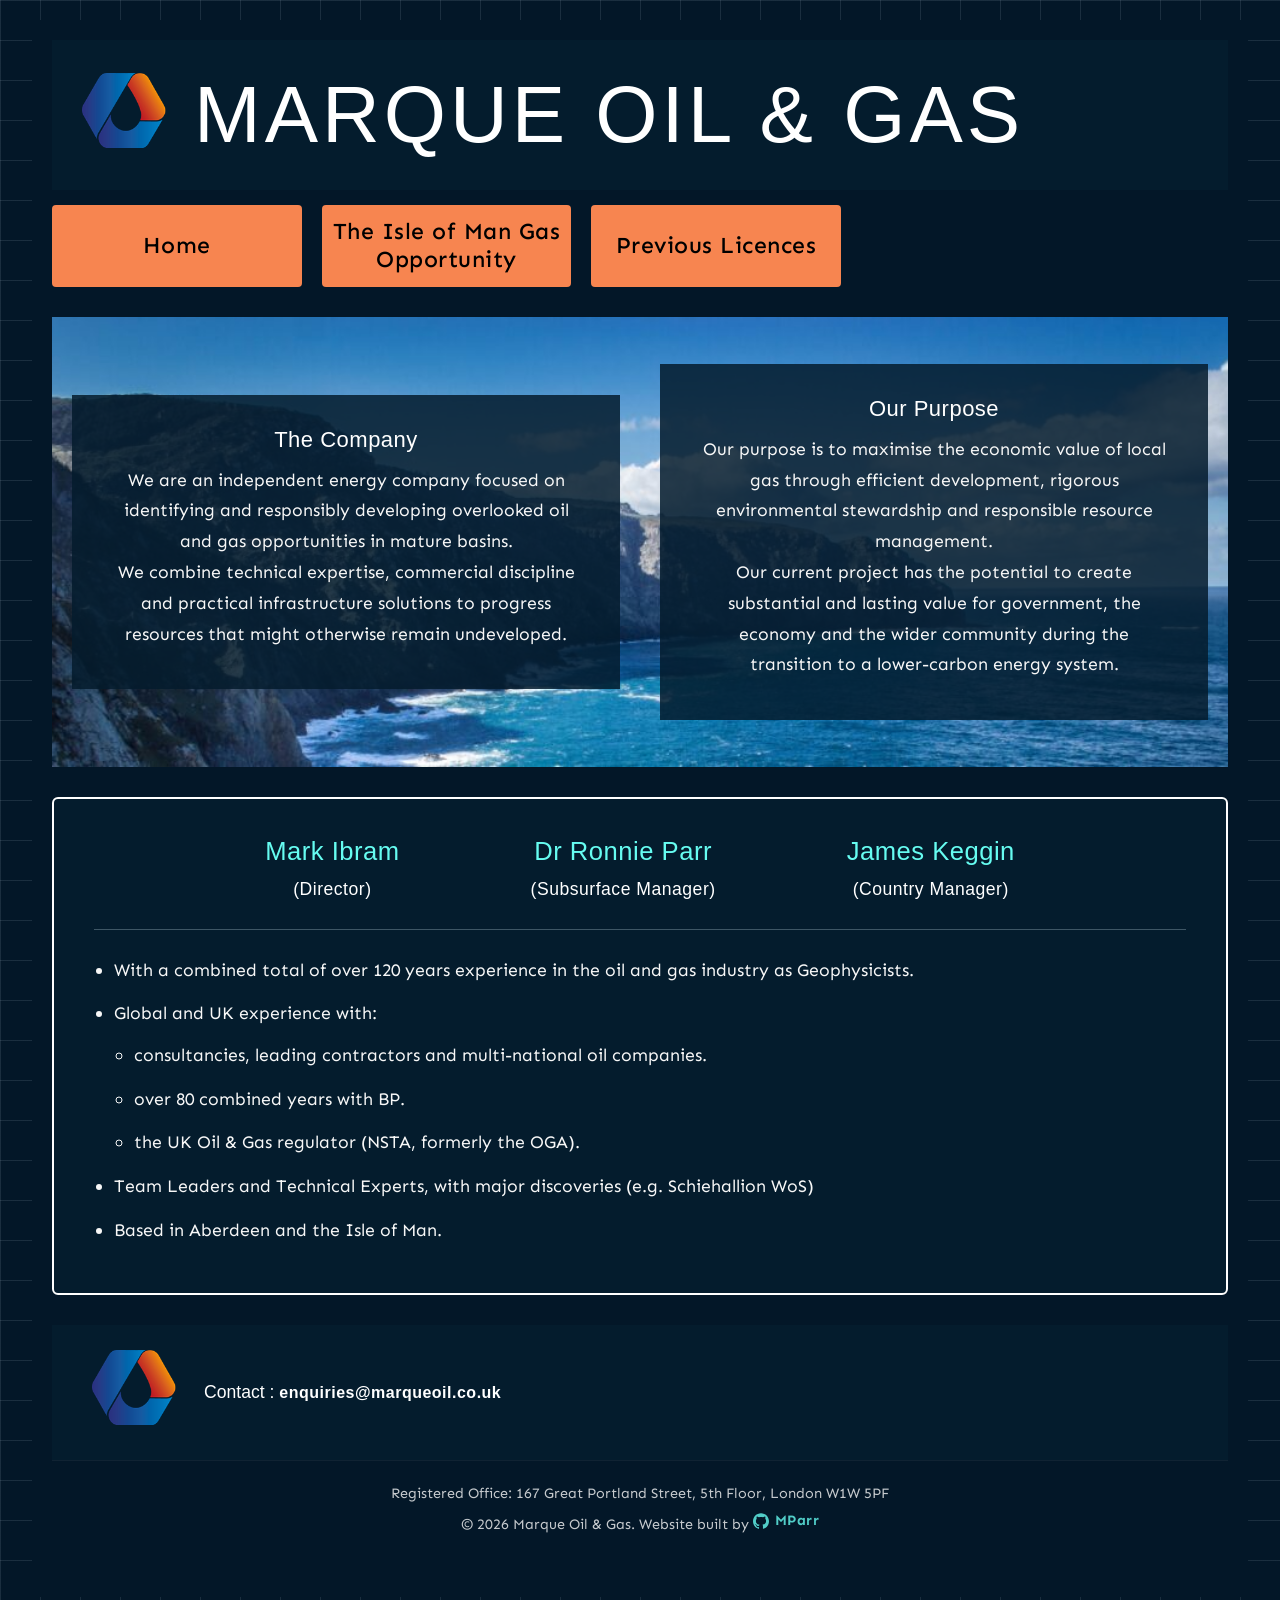
==== commit d53380cf: "Images Removed images from Files as per hosting website. Changed internal hyperlinks to reflect this" ====
--- a/index.html
+++ b/index.html
@@ -9,7 +9,7 @@
 	<link rel="preconnect" href="https://fonts.gstatic.com" crossorigin>
 	<link href="https://fonts.googleapis.com/css2?family=Sen:wght@400;500&display=swap" rel="stylesheet">
 
-    <link rel="icon" type="image/png" href="media/logo.png">
+    <link rel="icon" type="image/png" href="logo.png">
     <link rel="stylesheet" href="style.css">
 </head>
 <body>
@@ -18,7 +18,7 @@
 		<header class="site-header">
 			<div class="header-logo">
 				<a href="index.html" title="Return to Homepage">
-					<img src="media/logo.png" alt="Website Logo">
+					<img src="logo.png" alt="Website Logo">
 				</a>
 			</div>
 			<div class="header-text-container">
@@ -36,12 +36,13 @@
             <ul class="nav-list">
 			    <li><a href="index.html" class="button nav-btn">Home</a></li>
                 <li><a href="caseForGas.html" class="button nav-btn">The Isle of Man Gas Opportunity</a></li>
+				<li><a href="previousLicences.html" class="button nav-btn">Previous Licences</a></li>
             </ul>
         </nav>
 
 		<!-- Hero / Vision Statement Section -->
 		<section class="site-hero reveal">
-			<img src="media/sea.jpg" alt="Coastal landscape with offshore energy infrastructure" class="hero-image">
+			<img src="sea.jpg" alt="Coastal landscape with offshore energy infrastructure" class="hero-image">
 			
 			<div class="hero-vision-box">
 				<h3>The Company</h3>
@@ -78,11 +79,11 @@
 			<div class="team-experience">
 				<ul>
 					<li>With a combined total of over 120 years experience in the oil and gas industry as Geophysicists.</li>
-					<li>Global and UK experience:
+					<li>Global and UK experience with:
 						<ul>
-							<li>for consultancies, leading contractors and multi-national oil companies.</li>
-							<li>Over 80 combined years with BP</li>
-							<li>for the UK Oil & Gas regulator (NSTA, formerly the OGA)</li>
+							<li>consultancies, leading contractors and multi-national oil companies.</li>
+							<li>over 80 combined years with BP.</li>
+							<li>the UK Oil & Gas regulator (NSTA, formerly the OGA).</li>
 						</ul>
 					</li>
 					<li>Team Leaders and Technical Experts, with major discoveries (e.g. Schiehallion WoS)</li>
@@ -96,19 +97,24 @@
 		<footer class="site-footer">
 			<div class="footer-top">
 				<div class="footer-logo">
-					<img src="media/logo.png" alt="Website Logo">
+					<img src="logo.png" alt="Website Logo">
 				</div>
 				<div class="footer-contact-block">
 					<p class="footer-contact-text">Contact : <a href="mailto:enquiries@marqueoil.co.uk" class="footer-email">enquiries@marqueoil.co.uk</a></p>
 				</div>
 			</div>
 			
-			<div class="footer-bottom">
-				<p>Registered Office: 167 Great Portland Street, 5th Floor, London W1W 5PF</p>
-				<p>Created 2026 by MParr</p>
-			</div>
-		</footer>
-
+	<div class="footer-bottom">
+		<p>Registered Office: 167 Great Portland Street, 5th Floor, London W1W 5PF</p>
+		<p>&copy; <span id="current-year">2026</span> Marque Oil & Gas. Website built by  
+			<a href="https://github.com/profmparr" target="_blank" rel="noopener noreferrer" class="footer-credit-link">
+				<!-- The Inline GitHub SVG Icon -->
+				<svg class="github-icon" viewBox="0 0 24 24" width="16" height="16" aria-hidden="true">
+					<path fill="currentColor" d="M12 .297c-6.63 0-12 5.373-12 12 0 5.303 3.438 9.8 8.205 11.385.6.113.82-.258.82-.577 0-.285-.01-1.04-.015-2.04-3.338.724-4.042-1.61-4.042-1.61C4.422 18.07 3.633 17.7 3.633 17.7c-1.087-.744.084-.729.084-.729 1.205.084 1.838 1.236 1.838 1.236 1.07 1.835 2.809 1.305 3.495.998.108-.776.417-1.305.76-1.605-2.665-.3-5.466-1.332-5.466-5.93 0-1.31.465-2.38 1.235-3.22-.135-.303-.54-1.523.105-3.176 0 0 1.005-.322 3.3 1.23.96-.267 1.98-.399 3-.405 1.02.006 2.04.138 3 .405 2.28-1.552 3.285-1.23 3.285-1.23.645 1.653.24 2.873.12 3.176.765.84 1.23 1.91 1.23 3.22 0 4.61-2.805 5.625-5.475 5.92.42.36.81 1.096.81 2.22 0 1.606-.015 2.896-.015 3.286 0 .315.21.69.825.57C20.565 22.092 24 17.592 24 12.297c0-6.627-5.373-12-12-12"></path>
+				</svg>
+				 MParr
+			</a>
+		</p>
     </div>
 
 	<!-- Back to Top Button HTML -->
--- a/style.css
+++ b/style.css
@@ -101,14 +101,9 @@
     border-radius: 4px; 
     border: none;
     font-family: inherit;
-    
-    /* Font size scaled down by exactly 10% from the original */
     font-size: clamp(0.9rem, 1.8vw, 1.8rem); 
     font-weight: 500;
-    
-    /* Padding scaled down by exactly 10% from the original */
     padding: 9px 27px; 
-    
     text-decoration: none;
     line-height: 1.7;
     cursor: pointer;
@@ -184,7 +179,7 @@
     list-style: none;
     padding: 0;
     margin: 0;
-    width: 90%; /* Forces the entire row of boxes to be 10% narrower */
+    width: 90%; 
 }
 
 .nav-list li {
@@ -198,10 +193,7 @@
     background-color: var(--color-secondary); 
     text-align: center;
     line-height: 1.2;
-    
-    /* Internal padding scaled down by 10% from the original */
     padding: 13px 9px; 
-    
     word-break: break-word; 
     display: flex;
     align-items: center;
@@ -403,6 +395,62 @@
 }
 
 /* ==========================================================================
+   Cleaned-Up Utility Classes (Replaces Inline Styles)
+   ========================================================================== */
+.development-step-heading {
+    color: var(--color-primary);
+    margin-bottom: 5px;
+}
+
+.development-step-text {
+    margin-top: 0;
+    margin-bottom: 20px;
+}
+
+.choice-heading {
+    color: var(--color-foreground);
+    margin-bottom: 5px;
+}
+
+.choice-bullet-list {
+    margin-top: 0;
+    padding-left: 20px;
+    margin-bottom: 20px;
+}
+
+.stacked-images-wrapper {
+    display: flex;
+    flex-direction: column;
+    gap: 15px;
+    width: 100%;
+}
+
+.centered-choice-box {
+    text-align: center;
+    margin-top: 30px;
+}
+
+.choice-box-title {
+    text-transform: none;
+    font-size: 1.5rem;
+    margin-bottom: 20px;
+}
+
+.choice-box-text {
+    font-size: 1.15rem;
+    margin-bottom: 10px;
+    color: var(--color-foreground);
+    font-weight: 700;
+}
+
+.choice-box-text-last {
+    font-size: 1.15rem;
+    margin: 0;
+    color: var(--color-foreground);
+    font-weight: 700;
+}
+
+/* ==========================================================================
    Comparison Table Styles
    ========================================================================== */
 .table-container {
@@ -484,6 +532,10 @@
     flex-wrap: wrap;
     border-bottom: 2px solid var(--color-background-secondary); 
     padding-bottom: 2px;
+}
+
+.tab-nav-left {
+    justify-content: flex-start;
 }
 
 .tab-btn {
@@ -520,13 +572,16 @@
 
 .tab-content {
     display: none;
-    opacity: 0;
-    transition: opacity 0.4s ease-in-out;
 }
 
 .tab-content.active {
     display: block;
-    opacity: 1;
+    animation: fadeInTab 0.4s ease-in-out forwards;
+}
+
+@keyframes fadeInTab {
+    from { opacity: 0; transform: translateY(5px); }
+    to { opacity: 1; transform: translateY(0); }
 }
 
 /* ==========================================================================
@@ -672,6 +727,33 @@
 .footer-bottom p {
     margin: 5px 0;
     opacity: 0.8;
+}
+
+/* ==========================================================================
+   Footer Developer Credit Link & Icon
+   ========================================================================== */
+.footer-credit-link {
+    color: var(--color-primary); 
+    text-decoration: none;
+    font-weight: 700;
+    display: inline-flex;
+    align-items: center;
+    gap: 6px; /* Spacing between the icon and your name */
+    transition: color 0.2s ease;
+}
+
+.footer-credit-link:hover {
+    color: var(--color-secondary); 
+    text-decoration: underline;
+}
+
+.github-icon {
+    transition: transform 0.2s ease;
+}
+
+/* Makes the little cat logo pop up slightly when you hover over the link */
+.footer-credit-link:hover .github-icon {
+    transform: scale(1.15); 
 }
 
 /* ==========================================================================
@@ -884,50 +966,6 @@
 }
 
 /* ==========================================================================
-   Key Statistics / Impact Metrics Callout Grid
-   ========================================================================== */
-.metrics-grid {
-    display: flex;
-    justify-content: center;
-    gap: 25px;
-    margin-bottom: 30px;
-    flex-wrap: wrap;
-}
-
-.metric-card {
-    background-color: var(--color-background-secondary);
-    border: none;
-    border-radius: 8px;
-    padding: 25px 20px;
-    text-align: center;
-    flex: 1;
-    min-width: 250px;
-    box-shadow: 0 4px 15px rgba(0, 0, 0, 0.2);
-    transition: transform 0.3s ease;
-}
-
-.metric-card:hover {
-    transform: translateY(-5px);
-}
-
-.metric-number {
-    font-family: var(--font-heading-special);
-    font-size: clamp(2rem, 2.8vw, 2.8rem);
-    font-weight: 700;
-    color: var(--color-primary);
-    margin-bottom: 8px;
-    line-height: 1.1;
-}
-
-.metric-label {
-    font-size: 1rem;
-    color: var(--color-body-text);
-    margin: 0;
-    line-height: 1.5;
-    opacity: 0.95;
-}
-
-/* ==========================================================================
    Print-Friendly Styles
    ========================================================================== */
 @media print {
@@ -939,7 +977,6 @@
 
     .primary-nav,
     .tab-nav,
-    .footer-socials,
     .content-side-by-side img, 
     button {
         display: none !important;
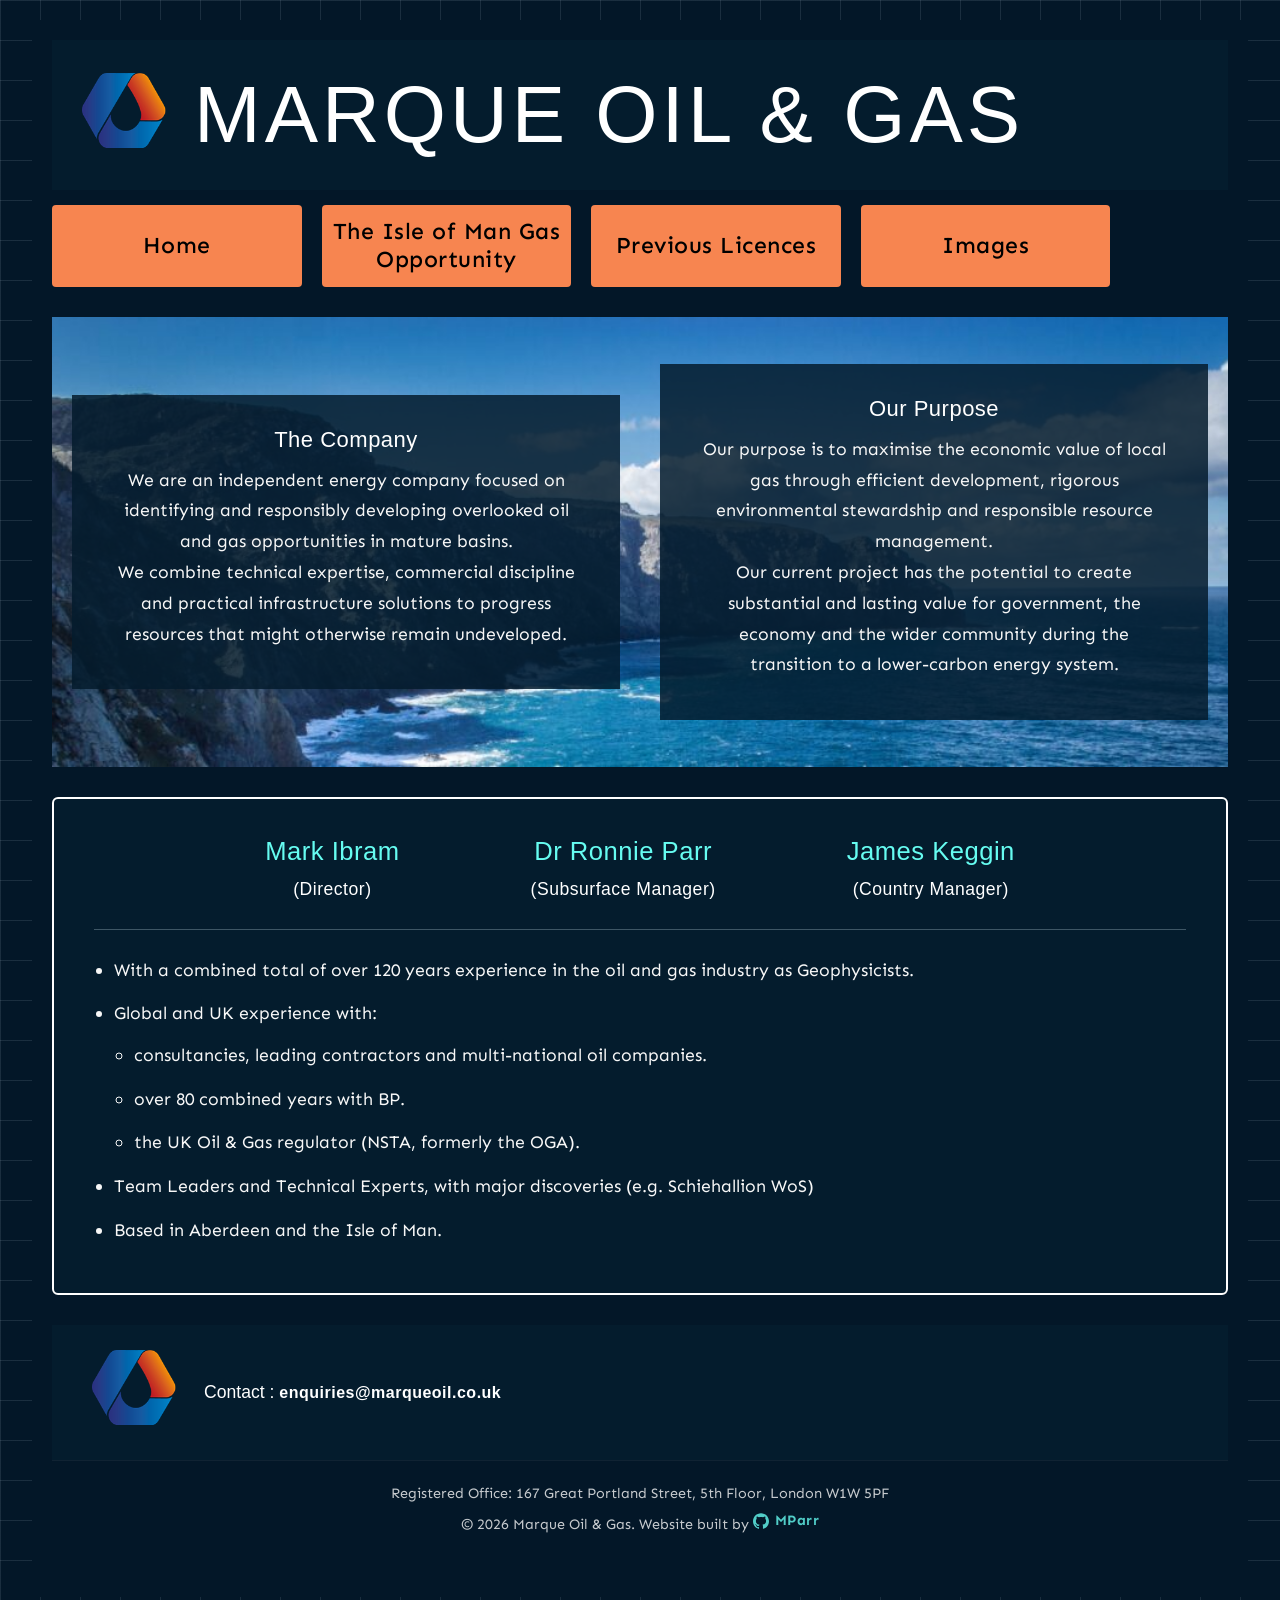
==== commit 1f192ca5: "Images Page Update Updated to include new "images" page. Included flex box *before and after"" ====
--- a/index.html
+++ b/index.html
@@ -37,6 +37,7 @@
 			    <li><a href="index.html" class="button nav-btn">Home</a></li>
                 <li><a href="caseForGas.html" class="button nav-btn">The Isle of Man Gas Opportunity</a></li>
 				<li><a href="previousLicences.html" class="button nav-btn">Previous Licences</a></li>
+				<li><a href="images.html" class="button nav-btn">Images</a></li>
             </ul>
         </nav>
 
--- a/style.css
+++ b/style.css
@@ -966,6 +966,83 @@
 }
 
 /* ==========================================================================
+   Interactive Image Slider
+   ========================================================================== */
+.image-slider-container {
+    --position: 50%; /* Default slider position */
+    position: relative;
+    width: 100%;
+    max-width: 950px; 
+    margin: 0 auto;
+    border-radius: 8px;
+    box-shadow: 0 12px 35px rgba(0, 0, 0, 0.45);
+    overflow: hidden;
+}
+
+.image-slider-container img {
+    display: block;
+    width: 100%;
+    height: auto;
+    pointer-events: none; /* Stops the mouse from accidentally highlighting the image */
+}
+
+.slider-base-img {
+    width: 100%;
+}
+
+.slider-overlay-img {
+    position: absolute;
+    top: 0;
+    left: 0;
+    height: 100%;
+    object-fit: cover;
+    /* This physically crops the top image based on the slider variable */
+    clip-path: polygon(0 0, var(--position) 0, var(--position) 100%, 0 100%);
+}
+
+.slider-range {
+    position: absolute;
+    top: 0;
+    left: 0;
+    width: 100%;
+    height: 100%;
+    opacity: 0; /* Keeps the native HTML input completely invisible */
+    cursor: ew-resize;
+    z-index: 10;
+    margin: 0;
+}
+
+.slider-handle {
+    position: absolute;
+    top: 0;
+    bottom: 0;
+    left: var(--position);
+    width: 4px;
+    background-color: var(--color-primary); /* Turquoise line */
+    transform: translateX(-50%);
+    pointer-events: none;
+    z-index: 5;
+}
+
+.slider-handle-button {
+    position: absolute;
+    top: 50%;
+    left: 50%;
+    transform: translate(-50%, -50%);
+    width: 40px;
+    height: 40px;
+    background-color: var(--color-secondary); /* Orange button */
+    border-radius: 50%;
+    display: flex;
+    align-items: center;
+    justify-content: center;
+    color: var(--color-black);
+    font-weight: bold;
+    font-size: 1.2rem;
+    box-shadow: 0 4px 15px rgba(0, 0, 0, 0.5);
+}
+
+/* ==========================================================================
    Print-Friendly Styles
    ========================================================================== */
 @media print {
